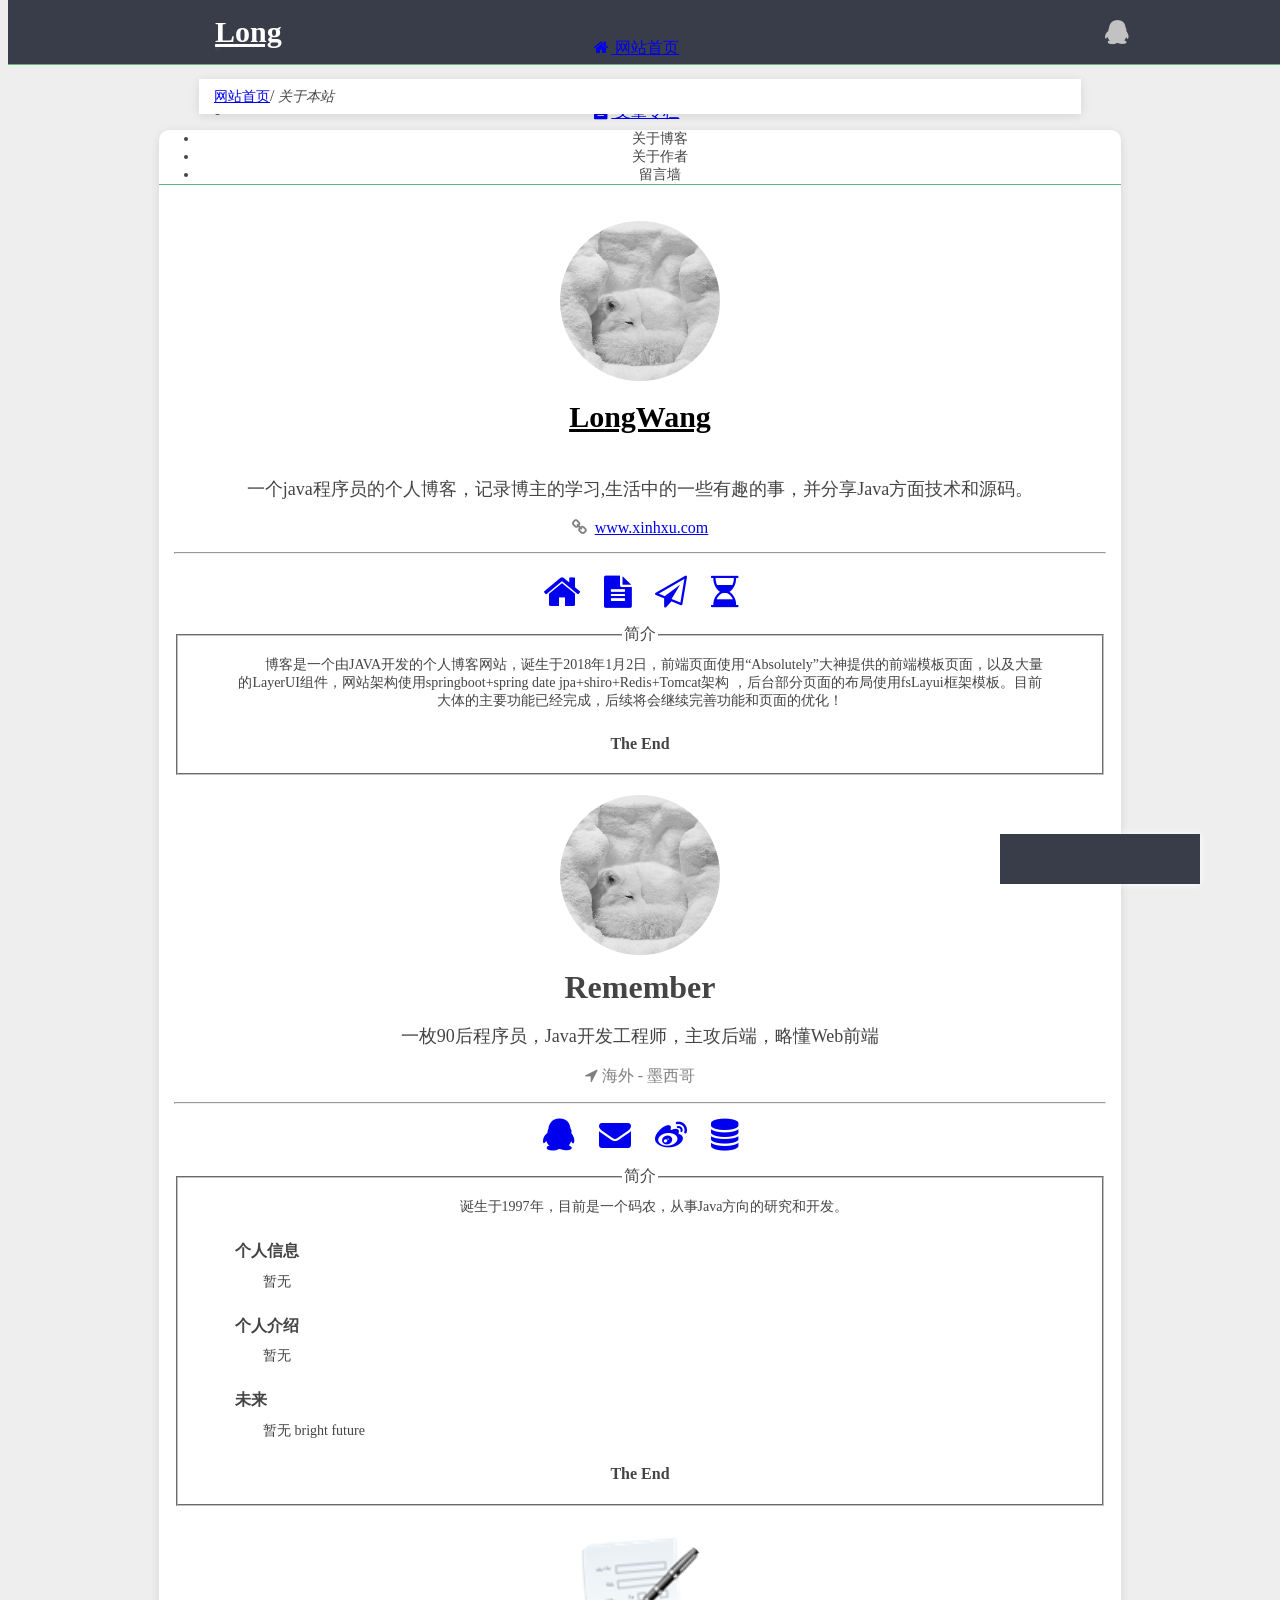
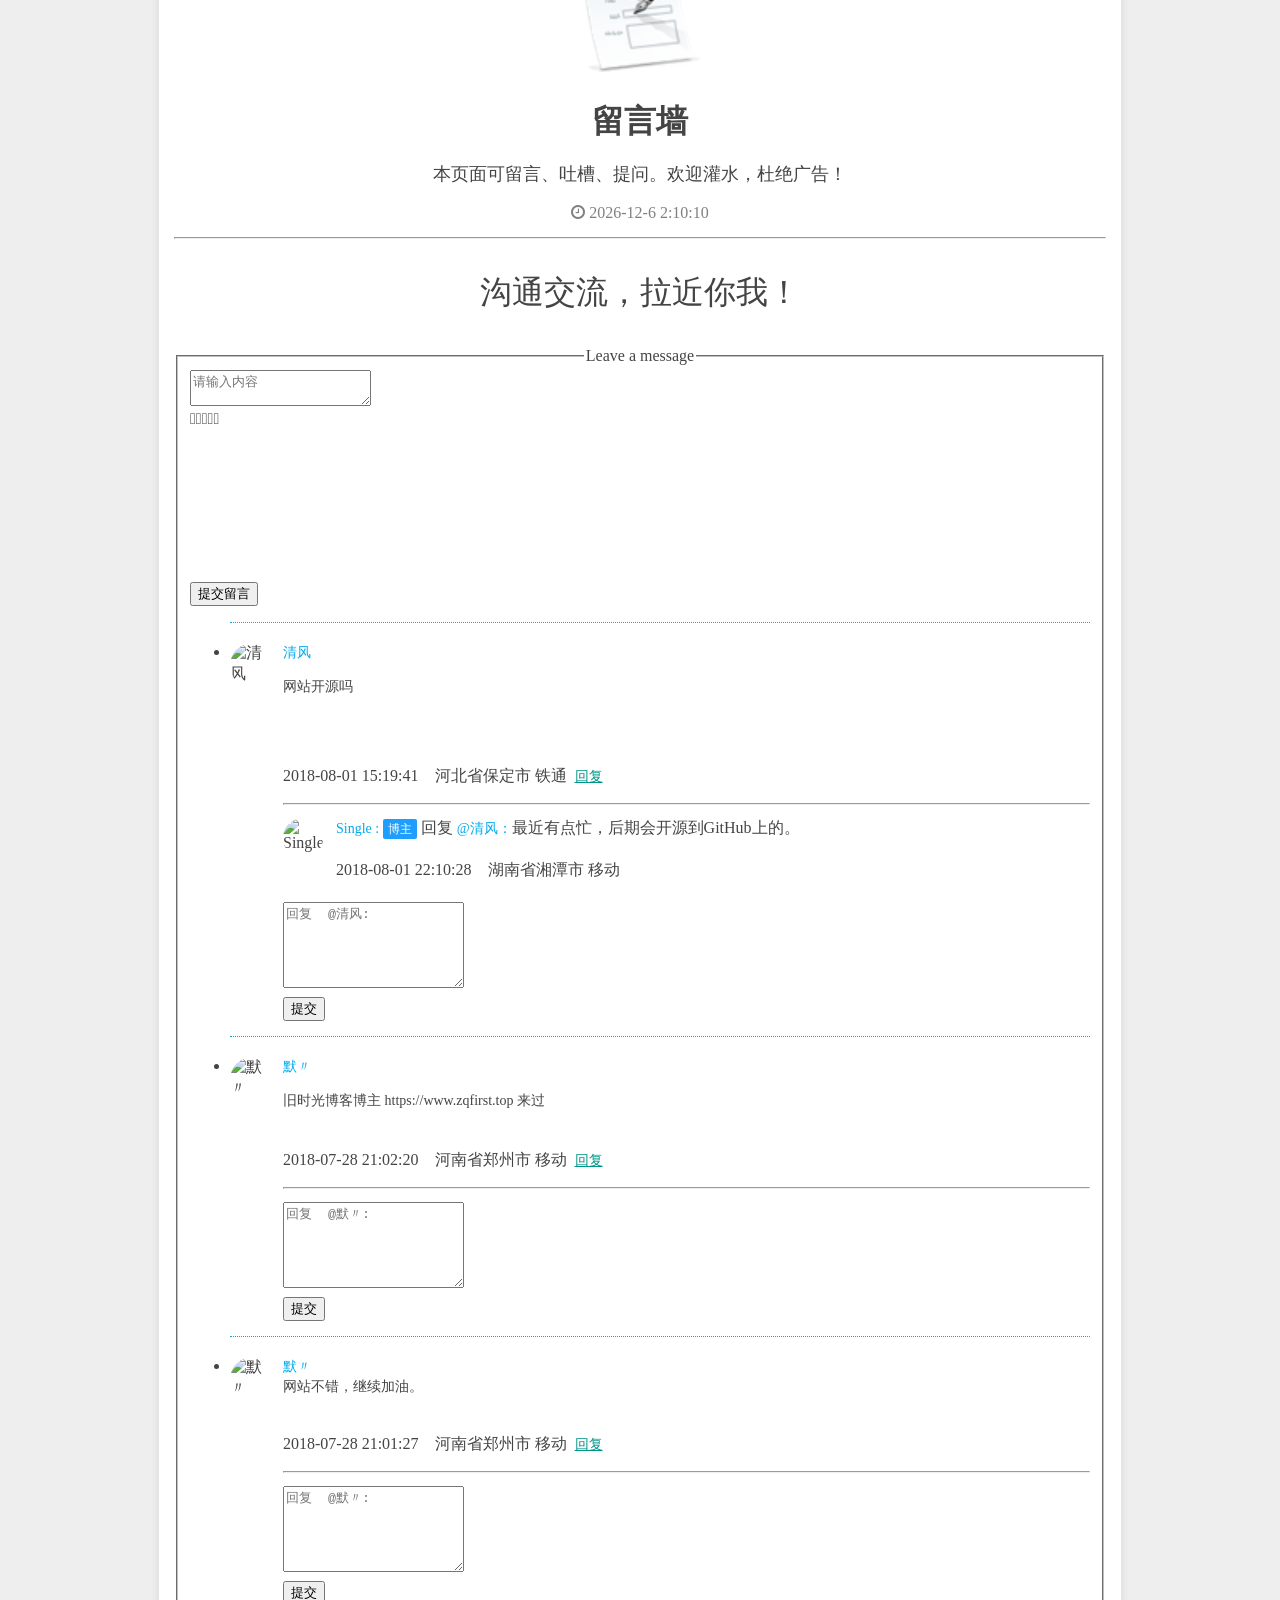
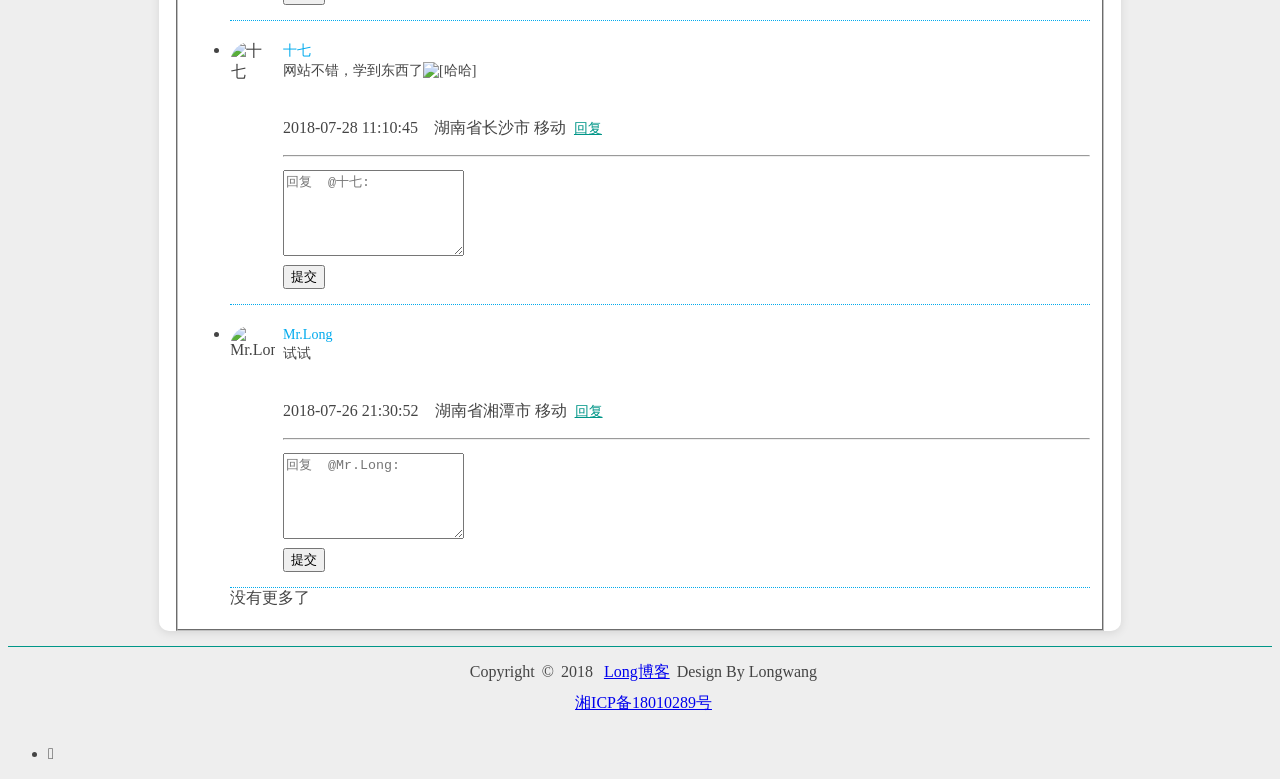
==== about.html @ eb709281 "修改默认内容" ====
﻿<!DOCTYPE html>
<html>
<head>
    <meta http-equiv="Content-Type" content="text/html; Charset=utf-8" />
    <meta http-equiv="Content-Language" content="zh-CN" />
    <meta name="viewport" content="width=device-width, initial-scale=1, user-scalable=no" />
    <title>Long博客-关于本站</title>
    <link rel="shortcut icon" href="images/logo.png" type="image/x-icon" />
    <!--Layui-->
    <link href="layui/css/layui.css" rel="stylesheet" />
    <!--font-awesome-->
    <link href="font-awesome/css/font-awesome.min.css" rel="stylesheet" />
    <!--全局样式表-->
    <link href="css/global.css" rel="stylesheet" />
    <link href="css/animate.min.css" rel="stylesheet" />
    <!-- 本页样式表 -->
    <link href="css/about.css" rel="stylesheet" />
    <link href="css/blog.css" rel="stylesheet" />
</head>
<body>
    <!-- 导航 -->
    <nav id="h" class="blog-nav layui-header">
			<div class="blog-container">

				<a href="/QQ/qqLogin" class="blog-user">
					<i class="fa fa-qq"></i>
				</a>

				<a class="blog-logo" href="index.html">Long</a>

				<ul class="layui-nav" lay-filter="nav">
					<li class="layui-nav-item">
						<a href="index.html"><i class="fa fa-home fa-fw"></i>&nbsp;网站首页</a>
					</li>
					<li class="layui-nav-item">
						<a href="article.html"><i class="fa fa-file-text fa-fw"></i>&nbsp;文章专栏</a>
					</li>
					<li class="layui-nav-item">
						<a href="mixed_pic.html"><i class="fa fa-paper-plane-o fa-fw"></i>&nbsp;杂七杂八</a>
					</li>
					<li class="layui-nav-item">
						<a href="timeline.html"><i class="fa fa-hourglass-half fa-fw"></i>&nbsp;点点滴滴</a>
					</li>
					<li class="layui-nav-item">
						<a href="about.html"><i class="fa fa-info fa-fw"></i>&nbsp;关于本站</a>
					</li>
					<span class="layui-nav-bar"></span></ul>

				<a class="blog-navicon" href="javascript:;">
					<i class="fa fa-navicon"></i>
				</a>
			</div>
		</nav>
    <!-- 主体（一般只改变这里的内容） -->
    <div class="blog-body">
        <!-- 这个一般才是真正的主体内容 -->
        <div class="blog-container">
        	<blockquote class="layui-elem-quote sitemap layui-breadcrumb shadow">
                <a href="index.html" title="网站首页">网站首页</a>
                <a><cite>关于本站</cite></a>
            </blockquote>
            <div class="blog-main">
                <div class="layui-tab layui-tab-brief shadow" lay-filter="tabAbout">
                    <ul class="layui-tab-title">
                        <li lay-id="1" class="layui-this">关于博客</li>
                        <li lay-id="2">关于作者</li>
<!--
                        <li lay-id="3" id="frinedlink">友情链接</li>
-->
                        <li lay-id="4">留言墙</li>
                    </ul>
                    <div class="layui-tab-content">
                    	<div class="layui-tab-item layui-show">
                            <div class="aboutinfo">
                                <div class="aboutinfo-figure">
                                    <img src="img/49cd4ff4b4d108d6e2727a7f3f94a80.jpg" />
                                    <div><a class="long_wang animated fadeInLeftBig" href="http://www.long225.cn">LongWang</a></div>
                                </div>
                                <p class="aboutinfo-introduce animated fadeInRightBig">一个java程序员的个人博客，记录博主的学习,生活中的一些有趣的事，并分享Java方面技术和源码。</p>
                                <p class="aboutinfo-location animated fadeInLeftBig"><i class="fa fa-link"></i>&nbsp;&nbsp;<a target="_blank" href="http://www.xinhxu.com">www.xinhxu.com</a></p>
                                <hr />
                                <div class="aboutinfo-contact animated fadeInRightBig">
                                    <a title="网站首页" href="index.html"><i class="fa fa-home fa-2x" style="font-size:2.5em;position:relative;top:3px"></i></a>
                                    <a title="文章专栏" href="article.html"><i class="fa fa-file-text fa-2x"></i></a>
                                    <a title="杂七杂八" href="mixed_pic.html"><i class="fa fa-paper-plane-o fa-2x"></i></a>
                                    <a title="点点滴滴" href="timeline.html"><i class="fa fa-hourglass-half fa-2x"></i></a>
                                </div>

                                <fieldset class="layui-elem-field layui-field-title animated fadeInLeftBig">
                                    <legend>简介</legend>
                                    <div class="layui-field-box aboutinfo-abstract">
                                        <p style="text-align:center;">博客是一个由JAVA开发的个人博客网站，诞生于2018年1月2日，前端页面使用“Absolutely”大神提供的前端模板页面，以及大量的LayerUI组件，网站架构使用springboot+spring date jpa+shiro+Redis+Tomcat架构 ，后台部分页面的布局使用fsLayui框架模板。目前大体的主要功能已经完成，后续将会继续完善功能和页面的优化！</p>
                                        <h1 style="text-align:center;">The End</h1>
                                    </div>
                                </fieldset>
                            </div>
                        </div><!--关于网站End-->
                        <div class="layui-tab-item">
                            <div class="aboutinfo">
                                <div class="aboutinfo-figure">
                                     <img src="img/49cd4ff4b4d108d6e2727a7f3f94a80.jpg"  />
                                </div>
                                <p class="aboutinfo-nickname">Remember</p>
                                <p class="aboutinfo-introduce animated fadeInLeftBig">一枚90后程序员，Java开发工程师，主攻后端，略懂Web前端</p>
                                <p class="aboutinfo-location animated fadeInLeftBig"><i class="fa fa-location-arrow"></i>&nbsp;<span >海外 - 墨西哥</span></p>
                                <hr />
                                <div class="aboutinfo-contact animated bounceIn">
                                    <a target="_blank" title="QQ交流" href="http://shang.qq.com/email/stop/email_stop.html?qq=2896543728"><i class="fa fa-qq fa-2x"></i></a>
                                    <a target="_blank" title="给我写信" href="mailto:2896543728@qq.com"><i class="fa fa-envelope fa-2x"></i></a>
                                    <a target="_blank" title="新浪微博" href="https://weibo.com/p/1005055534423586"><i class="fa fa-weibo fa-2x"></i></a>
                                    <a target="_blank" title="后台管理" href="/toLogin"><i class="fa fa-database fa-2x"></i></a>
                                </div>
                                <fieldset class="layui-elem-field layui-field-title animated bounceInUp">
                                    <legend>简介</legend>
                                    <div class="layui-field-box aboutinfo-abstract abstract-bloger">
                                        <p style="text-align:center;">诞生于1997年，目前是一个码农，从事Java方向的研究和开发。</p>
                                        <h1>个人信息</h1>
                                        <p>暂无</p>
                                        <h1>个人介绍</h1>
                                        <p>暂无</p>
                                        <h1>未来</h1>
                                        <p>暂无 bright future</p>
                                        <h1 style="text-align:center;">The End</h1>
                                    </div>
                                </fieldset>
                            </div>
                        </div><!--关于作者End-->
                    	<!--<div class="layui-tab-item">

                            <div class="aboutinfo">
                                <div class="aboutinfo-figure">
                                    <img src="images/handshake.png" alt="友情链接" />
                                </div>
                                <p class="aboutinfo-nickname">友情链接</p>
                                <p class="aboutinfo-introduce">Remember</p>
                                <p class="aboutinfo-location">
                                    <i class="fa fa-close"></i>经常宕机&nbsp;
                                    <i class="fa fa-close"></i>不合法规&nbsp;
                                    <i class="fa fa-close"></i>插边球站&nbsp;
                                    <i class="fa fa-close"></i>红标报毒&nbsp;
                                    <i class="fa fa-check"></i>原创优先&nbsp;
                                    <i class="fa fa-check"></i>技术优先
                                </p>
                                <hr />
                                <div class="aboutinfo-contact">
                                    <p style="font-size:2em;">互换友链，携手并进！</p>
                                </div>
                                <fieldset class="layui-elem-field layui-field-title animated fadeInRightBig">
                                    <legend>Friend Link</legend>
                                    <div class="layui-field-box">
                                        <ul class="friendlink">
											<li>
											<a target="_blank" href="http://wurao.xin" title="勿扰博客" class="friendlink-item">
											<p class="friendlink-item-pic"></p>
											<p class="friendlink-item-title">勿扰博客</p>
											<p class="friendlink-item-domain">http://wurao.xin</p>
											</a>
											</li>
											<li>
											<a target="_blank" href="http://blog.itcodai.com" title="ITcodai博客" class="friendlink-item">
											<p class="friendlink-item-pic"><img src="http://blog.itcodai.com/images/favicon.ico" alt="ITcodai博客"></p>
											<p class="friendlink-item-title">ITcodai博客</p>
											<p class="friendlink-item-domain">http://blog.itcodai.com</p>
											</a>
											</li>
											<li>
											<a target="_blank" href="https://www.zqfirst.top" title="旧时光" class="friendlink-item">
											<p class="friendlink-item-pic"><img src="https://www.zqfirst.top/favicon.ico" alt="旧时光"></p>
											<p class="friendlink-item-title">旧时光</p>
											<p class="friendlink-item-domain">https://www.zqfirst.top</p>
											</a>
											</li>
                                        </ul>
                                    </div>
                                </fieldset>
                            </div>
                        </div>-->

                        <!--友情链接End-->
                    	<div class="layui-tab-item">
                            <div class="aboutinfo">
                                <div class="aboutinfo-figure">
                                    <img src="images/messagewall.png" alt="留言墙" />
                                </div>
                                <p class="aboutinfo-nickname">留言墙</p>
                                <p class="aboutinfo-introduce">本页面可留言、吐槽、提问。欢迎灌水，杜绝广告！</p>
                                <p class="aboutinfo-location">
                                    <i class="fa fa-clock-o"></i>&nbsp;<span id="time"></span>
                                </p>
                                <hr />
                                <div class="aboutinfo-contact">
                                    <p style="font-size:2em;">沟通交流，拉近你我！</p>
                                </div>
                                <fieldset class="layui-elem-field layui-field-title">
                                    <legend>Leave a message</legend>
                                    <div class="layui-field-box">
                                        <div class="leavemessage" style="text-align:initial">
                                            <form class="layui-form">
                                            <input type="hidden" id="user" name="user" lay-verify="userId" />
                                                <div class="layui-form-item">
                                                    <textarea name="content" lay-verify="content" id="remarkEditor" placeholder="请输入内容" class="layui-textarea"></textarea>
                                                </div>
                                                <div class="layui-form-item">
                                                    <button class="layui-btn" lay-submit="formLeaveMessage" lay-filter="formLeaveMessage">提交留言</button>
                                                </div>
                                            </form>
                                            <ul class="blog-comment" style="text-align:left;" id="messageList"></ul>
                                        </div>
                                    </div>
                                </fieldset>
                            </div>
                        </div><!--留言墙End-->
                    </div>
                </div>
            </div>
            <div class="clear"></div>
        </div>
    </div>
    <!-- 底部 -->
    		<footer id="f" class="blog-footer">
			<p><span>Copyright</span><span>©</span><span>2018</span>
				<a href="http://www.long225.cn">Long博客</a><span>Design By Longwang</span></p>
			<p>
				<a href="http://www.miitbeian.gov.cn" target="_blank">湘ICP备18010289号</a>
			</p>
		</footer>
    <!--侧边导航-->
    <ul class="layui-nav layui-nav-tree layui-nav-side blog-nav-left layui-hide" lay-filter="nav">
			<li class="layui-nav-item">
				<a href="index.html"><i class="fa fa-home fa-fw"></i>&nbsp;网站首页</a>
			</li>
			<li class="layui-nav-item">
				<a href="article.html"><i class="fa fa-file-text fa-fw"></i>&nbsp;文章专栏</a>
			</li>
			<li class="layui-nav-item">
				<a href="mixed_pic.html"><i class="fa fa-paper-plane-o fa-fw"></i>&nbsp;杂七杂八</a>
			</li>
			<li class="layui-nav-item">
				<a href="timeline.html"><i class="fa fa-road fa-fw"></i>&nbsp;点点滴滴</a>
			</li>
			<li class="layui-nav-item">
				<a href="about.html"><i class="fa fa-info fa-fw"></i>&nbsp;关于本站</a>
			</li>
			<span class="layui-nav-bar"></span>
		</ul>

    <!--分享窗体-->
    <div class="blog-share layui-hide">
        <div class="blog-share-body">
            <div style="width: 200px;height:100%;">
                <div class="bdsharebuttonbox">
                    <a class="bds_qzone" data-cmd="qzone" title="分享到QQ空间"></a>
                    <a class="bds_tsina" data-cmd="tsina" title="分享到新浪微博"></a>
                    <a class="bds_weixin" data-cmd="weixin" title="分享到微信"></a>
                    <a class="bds_sqq" data-cmd="sqq" title="分享到QQ好友"></a>
                </div>
            </div>
        </div>
    </div>
    
    <!--遮罩-->
    <div class="blog-mask animated layui-hide"></div>
    <!-- jquery -->
    <script src="js/jquery.min.js"></script>
    <!-- layui.js -->
    <script src="layui/layui.js"></script>
    <!-- 全局脚本 -->
    <script src="js/global.js"></script>
    <!-- 本页脚本 -->
    <script src="js/about.js"></script>
<script type="text/javascript">
    $(document).ready(function() {
        $(".fa-info").parent().parent().addClass("layui-this");
        systemTime();
    });
</script>

</body>
</html>
---- css/global.css ----
﻿/*全局样式*/
body {
 background: #eee;
 color: #444;
 cursor: url(../images/huaji.png), auto;
}

.shadow {
    box-shadow: 0 2px 10px 0 rgba(0,0,0,.1);
    border-radius: 10px;
}

.clear {
    clear: both;
}

.blog-body {
    margin-top: 75px;
}

.blog-container {
 margin: 0 auto;
 position: relative;
}

.blog-main {
    margin-top: 15px;
    width: 100%;
    position: relative;
}

    .blog-main > .home-tips {
        padding: 10px 10px;
        background: #fff;
        font-size: 13px;
        margin-bottom: 15px;
    }

        .blog-main > .home-tips > i {
            color: #009688;
            font-size: 15px;
        }

        .blog-main > .home-tips > .home-tips-container {
            margin-left: 20px;
            height: 17px;
            overflow: hidden;
        }

            .blog-main > .home-tips > .home-tips-container > span {
                display: block;
            }

    .blog-main > .blog-main-left {
        width: 100%;
        float: left;
    }

    .blog-main > .blog-main-right {
        width: 100%;
        float: right;
    }

/* 小屏幕（平板，大于等于 768px） */
@media (min-width: 768px) {
		
    .blog-container {
        width: 738px;
        margin: 0 auto;
    }

    .blog-main > .blog-main-right > .blog-module {
        width: 45%;
        margin-bottom: 15px;
    }

        .blog-main > .blog-main-right > .blog-module:nth-child(odd) {
            float: left;
            clear: left;
        }

            .blog-main > .blog-main-right > .blog-module:nth-child(odd).blog-module:last-child {
                width: auto;
                float: none;
                clear: both;
            }

        .blog-main > .blog-main-right > .blog-module:nth-child(even) {
            float: right;
            clear: right;
        }
}

/* 中等屏幕（桌面显示器，大于等于 992px） */
@media (min-width: 992px) {
    .blog-container {
        width: 962px;
    }

    .blog-main > .blog-main-left {
        width: 66%;
    }

    .blog-main > .blog-main-right {
        width: 32%;
    }

        .blog-main > .blog-main-right > .blog-module {
            width: auto;
            float: none !important;
        }
}

/* 大屏幕（大桌面显示器，大于等于 1200px） */
@media (min-width: 1200px) {
    .blog-container {
        width: 1170px;
    }
}
/*全局样式END*/

/*面包屑导航*/
.sitemap {
    background: #fff;
    margin-top: 79px;
    padding: 5px 15px;
    line-height: normal;
    border-radius: 0 !important;
}

    .sitemap a {
        font-size: 12px;
    }

@media (min-width: 768px) {
    .sitemap {
        padding: 6px 15px;
    }

        .sitemap a {
            font-size: 13px;
        }
}

@media (min-width: 992px) {
    .sitemap {
        padding: 8px 15px;
    }

        .sitemap a {
            font-size: 14px;
        }
}
/*面包屑导航END*/

/*顶部导航*/
.blog-nav {
    width: 100%;
    height: 64px;
    position: fixed;
    top: 0;
    background-color: #393D49;
    border-bottom: 1px solid #5FB878;
}

    .blog-nav .layui-nav {
        position: absolute;
        top: 0;
        left: 2%;
        width: 85%;
        background: none;
        display: none;
        text-align: center;
    }

        .blog-nav .layui-nav .layui-nav-item {
            line-height: 64px;
            margin: 0 5px;
        }

            .blog-nav .layui-nav .layui-nav-item a {
                padding: 0 15px;
            }

    .blog-nav .blog-user {
        line-height: 64px;
        position: absolute;
        z-index: 10;
        /*display: block;  //+*/
    }
	    .blog-nav .blog-container .blog-user .fa-qq {
				 line-height: 64px;
				 font-size: 24px;
				 color: #c2c2c2;
		}
	
		.blog-nav .blog-user a:nth-child(2) {
			display: none
		}
		
		.blog-nav .blog-user a:nth-child(3) {
			display: none
		}
		
        .blog-nav .blog-user .fa-user-circle-o {
            line-height: 72px;
            font-size: 36px;
            color: #c2c2c2;
        }
        
        .blog-nav .blog-user .fa-cog, .blog-nav .blog-user .fa-sign-out{
            line-height: 72px;
            font-size: 24px;
            color: #c2c2c2;
        }

            .blog-nav .blog-user .fa-user-circle-o:hover, .blog-nav .blog-user a:hover,.blog-nav .fa-cog:hover,.blog-nav .fa-sign-out:hover{
                color: #fff;
                cursor: pointer;
            }
            
		.blog-nav .blog-user img {
            width: 40px;
            height: 40px;
            border-radius: 50px;
        }

            .blog-nav .blog-user img:hover {
                opacity: .5;
            }
            
		.blog-nav .blog-user .fa-qq:hover {
		 	color: #fff;
		}

    .blog-nav .blog-logo {
        position: absolute;
        top: 0px;
        left: 25%;
        width: 50%;
        text-align: center;
        margin: 0 auto;
        line-height: 64px;
        font-size: 30px;
        color: white;
        font-weight: bold;
        font-family: KaiTi;
        display: inline-block;
        z-index: 10;
    }

    .blog-nav .blog-navicon {
        position: absolute;
        right: 0;
        padding: 10px 12px;
        color: white;
        border: 1px solid #009688;
        margin-top: 13px;
    }

        .blog-nav .blog-navicon:hover {
            border: 1px solid #5FB878;
        }

@media (min-width: 992px) {
    .blog-nav .layui-nav {
        display: block;
    }

    .blog-nav .blog-user {
        right: 0;
        /*display: none;  //+*/
    }

    .blog-nav .blog-logo {
        position: absolute;
        left: 5%;
        width: auto;
    }
    .blog-nav .blog-user a:nth-child(2),.blog-nav .blog-user a:nth-child(3) {
		display: inline-block;
	}
	
	/*.blog-nav .blog-user img {
			margin-top: -12px;
     }*/

    .blog-nav .blog-navicon {
        display: none;
    }

    .blog-nav-left {
        display: none !important;
    }
}
/* 顶部导航End */

/*网站底部*/
.blog-footer {
    text-align: center;
    border-top: 1px solid #009688;
    margin-top: 15px;
    padding: 5px 0;
}
     .blog-footer a:hover {
         color: #d2d2d2;
     }

    .blog-footer > p {
        margin: 10px 0;
    }

        .blog-footer > p a,
        .blog-footer > p span {
            padding-left: 7px;
        }
/*网站底部END*/

/*子栏目导航*/
.child-nav {
    margin: 15px 0;
    text-align: center;
    height: 39px;
    background: #fff;
    border-bottom: 1px solid #5FB878;
}

.child-nav-btn {
    padding: 0 20px;
    width: auto;
    font-size: 14px;
    line-height: 40px;
    display: inline-block;
    cursor: pointer;
}

.child-nav-btn-this {
    background: #5FB878;
    color: #fff;
}
/*子栏目导航END*/

/*侧边导航*/
.blog-nav-left {
    top: 65px;
    border-radius: 0;
    border-top: 1px solid #5FB878;
    box-shadow: 0 0 8px #fff;
}

.leftIn {
    -moz-animation: leftIn 0.5s;
    -o-animation: leftIn 0.5s;
    -webkit-animation: leftIn 0.5s;
    animation: leftIn 0.5s;
}

.leftOut {
    -moz-animation: leftOut 0.5s;
    -o-animation: leftOut 0.5s;
    -webkit-animation: leftOut 0.5s;
    animation: leftOut 0.5s;
}

@media (min-width: 992px) {
    .blog-nav-left {
        display: none !important;
    }
}
/*侧边导航END*/

/*侧边导航遮罩*/
.blog-mask {
    position: fixed;
    left: 0;
    right: 0;
    top: 65px;
    bottom: 0;
    background: rgba(0, 0, 0, 0.7);
    z-index: 998;
}

.maskIn {
    -moz-animation: maskFadeIn 0.5s;
    -o-animation: maskFadeIn 0.5s;
    -webkit-animation: maskFadeIn 0.5s;
    animation: maskFadeIn 0.5s;
}

.maskOut {
    -moz-animation: maskFadeOut 0.5s;
    -o-animation: maskFadeOut 0.5s;
    -webkit-animation: maskFadeOut 0.5s;
    animation: maskFadeOut 0.5s;
}

@media (min-width: 992px) {
    .blog-mask {
        display: none;
    }
}
/*侧边导航遮罩END*/

/*百度分享*/
.blog-share {
    box-shadow: 0 0 8px #fff;
    position: fixed;
    right: 80px;
    bottom: 15px;
    background: #393D49;
    z-index: 999;
    margin-bottom: 1px;
    height: 50px;
}

    .blog-share .blog-share-body {
        width: 100%;
        height: 100%;
    }

.bdsharebuttonbox {
    height: 100%;
}

    .bdsharebuttonbox a {
        float: left;
        margin: 9px !important;
        background-position: 0 !important;
    }

    .bdsharebuttonbox .bds_qzone {
        background: url(../images/qzone_32.png) no-repeat;
    }

    .bdsharebuttonbox .bds_tsina {
        background: url(../images/weibo_32.png) no-repeat;
    }

    .bdsharebuttonbox .bds_weixin {
        background: url(../images/wechat_32.png) no-repeat;
    }

    .bdsharebuttonbox .bds_sqq {
        background: url(../images/qq_32.png) no-repeat;
    }

.shareIn {
    -moz-animation: shareIn 0.5s;
    -o-animation: shareIn 0.5s;
    -webkit-animation: shareIn 0.5s;
    animation: shareIn 0.5s;
}

.shareOut {
    -moz-animation: shareOut 0.5s;
    -o-animation: shareOut 0.5s;
    -webkit-animation: shareOut 0.5s;
    animation: shareOut 0.5s;
}
/*百度分享END*/

/*文章列表（网站首页和文章专栏共用）*/
.article {
    padding: 15px;
    margin-bottom: 10px;
    background: #fff;
    border-left: 5px solid #fff;
    -moz-transition: all 0.3s linear;
    -o-transition: all 0.3s linear;
    -webkit-transition: all 0.3s linear;
    transition: all 0.3s linear;
}

    .article:hover {
        border-left: 5px solid #009688;
        -moz-transition: all 0.3s linear;
        -o-transition: all 0.3s linear;
        -webkit-transition: all 0.3s linear;
        transition: all 0.3s linear;
    }

    .article > .article-left {
        width: 25%;
        float: left;
    }

        .article > .article-left > img {
            width: 100%;
		    height: auto;
		    max-height: 90px;
        }

    .article > .article-right {
        width: 73%;
        float: right;
        padding-left: 2%;
    }

        .article > .article-right > .article-title a {
            font-size: 14px;
        }

            .article > .article-right > .article-title a:hover {
                color: #009688;
            }

        .article > .article-right > .article-abstract {
            display: none;
        }

    .article > .article-footer {
        margin-top: 5px;
        font-size: 11px;
        padding: 2px;
        color: #a6a6a6;
    }

        .article > .article-footer > span {
            padding-right: 3%;
        }

        .article > .article-footer a {
            color: #009688;
        }

        .article > .article-footer .article-viewinfo,
        .article > .article-footer .article-author {
            display: none;
        }

.icon-stick {
    border: 1px solid #FF5722;
    color: #FF5722;
    padding: 0 2px 0 0;
    font-family: SimHei;
    display: inline-block;
    margin-right: 3px;
    position: relative;
    top: -1px;
    font-size: 13px;
}

@media (min-width: 768px) {
    .article > .article-right > .article-title a {
        font-size: 17px;
    }

    .article > .article-right > .article-abstract {
        font-size: 14px;
        display: block;
        margin-top: 10px;
        text-indent: 2em;
    }

    .article > .article-footer {
        margin-top: 10px;
        font-size: 13px;
    }

        .article > .article-footer .article-viewinfo {
            display: inline;
            float: right;
        }

        .article > .article-footer .article-author {
            display: inline;
        }

    .icon-stick {
        font-size: 14px;
    }
}

@media (min-width: 992px) {
    .article > .article-right > .article-title a {
        font-size: 18px;
    }

    .icon-stick {
        font-size: 15px;
    }
}
/*文章列表END*/

/*右侧模块（网站首页和文章列表以及文章详细共用）*/
.blog-module {
    margin-bottom: 10px;
    padding: 15px;
    background: #fff;
    height: 100%;
}

    .blog-module > .blog-module-title {
        border-bottom: 1px solid #009688;
        font-size: 15px;
        font-weight: 500;
        padding: 0 0 5px 0;
        margin-bottom: 5px;
    }
   	.blog-module P{
        padding: 5px 0px;
        line-height: 24px;
        font-size:13px;
    }

.blog-module-ul li,
.blog-module-ul .fa {
    margin: 3px 0px;
}

    .blog-module-ul li .fa {
        color: #009688;
    }
/*右侧模块END*/

/*文章分类导航*/
.article-category {
    position: fixed;
    top: 64px;
    right: 0;
    bottom: 0;
    background: #393D49;
    color: #eee;
    width: 130px;
    font-size: 11px;
    padding: 10px;
    display: none;
    margin: 0;
    z-index: 999;
}

    .article-category > .article-category-title {
        text-align: center;
        border-bottom: 1px solid #009688;
        font-size: 15px;
        font-weight: 500;
        padding: 0 0 5px 0;
        margin-bottom: 5px;
    }

    .article-category > a {
        display: block;
        color: #eee;
        padding: 5px 1%;
        margin: 4px 0;
        background: #009688;
        width: 98%;
        text-align: center;
        line-height: 19px;
        word-break: keep-all; /* 不换行 */
        white-space: nowrap; /* 不换行 */
        overflow: hidden; /* 内容超出宽度时隐藏超出部分的内容 */
        text-overflow: ellipsis; /* 当对象内文本溢出时显示省略标记(...) ；需与overflow:hidden;一起使用。*/
        float: left;
    }

        .article-category > a:hover {
            color: #fff;
            background: #5FB878;
        }

.category-toggle {
    position: fixed;
    right: 0;
    top: 40%;
    width: 15px;
    background: #009688;
    color: #fff;
    font-size: 16px;
    padding: 30px 0;
    z-index: 9999;
}

    .category-toggle > i {
        display: block;
        height: 16px;
    }

.categoryIn {
    -moz-animation: categoryIn 0.5s;
    -o-animation: categoryIn 0.5s;
    -webkit-animation: categoryIn 0.5s;
    animation: categoryIn 0.5s;
}

.categoryOut {
    -moz-animation: categoryOut 0.5s;
    -o-animation: categoryOut 0.5s;
    -webkit-animation: categoryOut 0.5s;
    animation: categoryOut 0.5s;
}

/*分类导航In动画*/
@keyframes categoryIn {
    from {
        right: -140px;
    }

    to {
        right: 0;
    }
}

@-moz-keyframes categoryIn {
    from {
        right: -140px;
    }

    to {
        right: 0;
    }
}

@-webkit-keyframes categoryIn {
    from {
        right: -140px;
    }

    to {
        right: 0;
    }
}

/*分类导航Out动画*/
@keyframes categoryOut {
    from {
        right: 0;
    }

    to {
        right: -140px;
    }
}

@-moz-keyframes categoryOut {
    from {
        right: 0;
    }

    to {
        right: -140px;
    }
}

@-webkit-keyframes categoryOut {
    from {
        right: 0;
    }

    to {
        right: -140px;
    }
}

@media (min-width: 768px) {
    .article-category {
        font-size: 13px;
        width: 260px !important;
    }

        .article-category > .blog-module-title {
            text-align: start;
        }

        .article-category > a {
            padding: 7px 1%;
            margin: 5px 0;
            width: 46%;
        }

            .article-category > a:nth-child(odd) {
                float: right;
            }

            .article-category > a:nth-child(even) {
                float: left;
            }

    @keyframes categoryIn {
        from {
            right: -280px;
        }

        to {
            right: 0;
        }
    }

    @-moz-keyframes categoryIn {
        from {
            right: -280px;
        }

        to {
            right: 0;
        }
    }

    @-webkit-keyframes categoryIn {
        from {
            right: -280px;
        }

        to {
            right: 0;
        }
    }

    @keyframes categoryOut {
        from {
            right: 0;
        }

        to {
            right: -280px;
        }
    }

    @-moz-keyframes categoryOut {
        from {
            right: 0;
        }

        to {
            right: -280px;
        }
    }

    @-webkit-keyframes categoryOut {
        from {
            right: 0;
        }

        to {
            right: -280px;
        }
    }
}

@media (min-width: 992px) {
    .article-category {
        display: block;
        position: static;
        background: #fff;
        color: #333;
        width: auto !important;
        font-size: 14px;
        margin: 0 0 15px 0;
    }

        .article-category a {
            background: inherit;
            border: 1px solid #d2d2d2;
            color: #444;
        }

            .article-category a:hover {
                border: 1px solid #5FB878;
                background: inherit;
                color: #5FB878;
            }

    .category-toggle {
        display: none;
    }
}
/*文章分类导航END*/

/*评论与留言*/
.blog-comment {
    position: relative;
    margin-bottom: 10px;
}

    .blog-comment li {
        border-bottom: 1px dotted #01AAED;
        padding: 15px 0 10px 0;
    }

    .blog-comment .content,
    .blog-comment .info,
    .blog-comment .replycontainer {
        margin-left: 53px;
    }

    .blog-comment .fa-clock-o {
        font-size: 18px;
    }

    .blog-comment .info,
    .blog-comment .replycontainer {
        padding-top: 5px;
    }

        .blog-comment .replycontainer .layui-form-item {
            margin-bottom: 5px;
        }

        .blog-comment .info a img {
            padding-right: 5px;
            font-size: 14px;
            height:16px;
            width:16px
        }
		
		.blog-comment .info .dh {
			margin-left: 10%;
		}
		
		.blog-comment .info .dh a{
			padding-right: 10px;
		}
		
		.blog-comment .info a img:hover {
			opacity: 0.8;
		}
		
        .blog-comment .info .username {
            color: #01AAED;
            font-size: 14px;
        }

        .blog-comment .info .btn-reply {
            color: royalblue;
        }

    .blog-comment .content {
        padding: 2px 0 5px 0;
        min-height: 30px;
        font-size: 14px;
    }

    .blog-comment hr {
        margin-left: 53px;
    }

.comment-parent > img {
    width: 45px;
    height: 45px;
    margin: 5px 5px 5px 0;
    position: absolute;
    border-radius: 50px;
}

.comment-child > img {
    width: 40px;
    height: 40px;
    margin: 5px 5px 5px 0;
    position: absolute;
    border-radius: 50px;
}

.comment-child {
    margin-left: 53px;
    min-height: 50px;
}
/*评论与留言END*

/***********************************************动画定义*************************************************/
/*侧边导航In动画*/
@keyframes leftIn {
    from {
        left: -200px;
    }

    to {
        left: 0;
    }
}

@-moz-keyframes leftIn {
    from {
        left: -200px;
    }

    to {
        left: 0;
    }
}

@-webkit-keyframes leftIn {
    from {
        left: -200px;
    }

    to {
        left: 0;
    }
}

/*侧边导航Out动画*/
@keyframes leftOut {
    from {
        left: 0;
    }

    to {
        left: -200px;
    }
}

@-moz-keyframes leftOut {
    from {
        left: 0;
    }

    to {
        left: -200px;
    }
}

@-webkit-keyframes leftOut {
    from {
        left: 0;
    }

    to {
        left: -200px;
    }
}

/*分享In动画*/
@keyframes shareIn {
    from {
        right: -200px;
    }

    to {
        right: 80px;
    }
}

@-moz-keyframes shareIn {
    from {
        right: -200px;
    }

    to {
        right: 80px;
    }
}

@-webkit-keyframes shareIn {
    from {
        right: -200px;
    }

    to {
        right: 80px;
    }
}

/*分享Out动画*/
@keyframes shareOut {
    from {
        right: 80px;
    }

    to {
        right: -200px;
    }
}

@-moz-keyframes shareOut {
    from {
        right: 80px;
    }

    to {
        right: -200px;
    }
}

@-webkit-keyframes shareOut {
    from {
        right: 80px;
    }

    to {
        right: -200px;
    }
}

/*淡入动画*/
@keyframes maskFadeIn {
    from {
        opacity: 0;
    }

    to {
        opacity: 1;
    }
}

@-moz-keyframes maskFadeIn {
    from {
        opacity: 0;
    }

    to {
        opacity: 1;
    }
}

@-webkit-keyframes maskFadeIn {
    from {
        opacity: 0;
    }

    to {
        opacity: 1;
    }
}

/*淡出动画*/
@keyframes maskFadeOut {
    from {
        opacity: 1;
    }

    to {
        opacity: 0;
    }
}

@-moz-keyframes maskFadeOut {
    from {
        opacity: 1;
    }

    to {
        opacity: 0;
    }
}

@-webkit-keyframes maskFadeOut {
    from {
        opacity: 1;
    }

    to {
        opacity: 0;
    }
}

.layui-tab-brief {
    background: #fff;
}

/*音乐*/
#QPlayer {
	position:fixed;
	overflow:hidden;
	bottom:62px;
	left:-250px;
	transition:transform .5s ease;
}
#QPlayer .left {
	float:left;
	margin-top:8px;
}
#QPlayer .right {
	float:right;
	margin-top:-17px;
}
#player {
	float:left;
	width:250px;
	height:60px;
	margin:0 auto;
	position:relative;
	background:rgb(255,255,255);
	box-sizing:border-box;
}
#player .cover {
	border:0px solid #333;
	position:absolute;
	left:0px;
	overflow:hidden;
	-moz-border-radius:50%;
	-webkit-border-radius:50%;
	-o-border-radius:50%;
	-ms-border-radius:50%;
	-khtml-border-radius:50%;
	width:60px;
	height:60px;
	-moz-box-shadow:0 2px 2px #111;
	-webkit-box-shadow:0 2px 2px #111;
	-o-box-shadow:0 2px 2px #111;
	box-shadow:0 2px 2px rgba(17,17,17,0)
}
#player .cover img {
	height:100%;
	border-radius:99%;
	cursor:pointer;
}
.contr {
	text-align:center;
	margin-top:8px;
	position:relative;
}
#player .ctrl {
	margin-left:60px;
	line-height:14px;
	font-size:14px;
	margin-top:0px;
	color:#636363;
	padding:8px;
}
#player .ctrl .musicTag {
	cursor: ew-resize;
	user-select: none;
	-webkit-user-select: none;
	-moz-user-select: none;
	-ms-user-select: none;
}
#player .ctrl .musicTag strong,#player .ctrl .musicTag span {
	display:inline;
	font-size:85%;
	text-overflow:ellipsis;
	width:80%;
	white-space:nowrap;
}
#player .ctrl .musicTag span {
	font-size:12px;
	margin-top:5px;
	color:#757575;
}
#player .ctrl .icon {
	display:inline-block;
	opacity:1;
	cursor:pointer;
	-moz-user-select:none;
	-khtml-user-select:none;
	-webkit-user-select:none;
	-o-user-select:none;
	user-select:none;
	background:url(../images/audio_sprite.png) no-repeat 0 9999px;
}
#player .ctrl .icon:hover,#player .ctrl .icon.enable {
	opacity:1
}
#player .ctrl .icon:active {
	opacity:0.3
}
.liebiao {
	background-position:-58px -14px !important;
	width:13px;
	height:10px;
	position:absolute;
	left:229px;
	top:40px;
}
#player .ctrl .control {
	margin-top:10px;
	height:25px
}
.rewind {
	background-position:-33px 0 !important;
	width:9px;
	height:10px;
	position:absolute;
	margin-top:4px;
	left:70px;
}
.playback {
	background-position:0 0 !important;
	width:14px;
	height:18px;
}
.playback.playing {
	background-position:-36px -63px !important;
	width:14px;
	height:18px;
	position:absolute;
	left:92px;
}
.fastforward {
	background-position:-58px 0 !important;
	width:9px;
	height:10px;
	margin-top:4px;
	position:absolute;
	left:118px;
}
#player .ctrl .progress {
	margin-top:12px;
}
#player .ctrl .progress .timer {
	font-size:12px;
	color:#5f5f5f;
	margin:0;
	vertical-align:middle;
	line-height:18px;
}
#playlist {
	float:left;
	background:rgb(255,255,255);
	width:248px;
	margin:0;
	padding:0;
	position:relative;
	max-height: 0;
	overflow: hidden;
}
#playlist li {
	color:#989898;
	font-size:11px;
	line-height:2;
	padding:3px 15px;
	cursor:pointer;
	text-overflow:ellipsis;
	list-style-position:inside;
	list-style-type:decimal;
	cursor:default;
}
#playlist li:hover {
	color:#716e6e;
	font-weight:bold;
	border-left:3px solid #1abc9c;
	padding:3px 15px 3px 11px;
}
#playlist li.playing {
	color:#716e6e;
	font-weight:bold;
	border-left:3px solid #1abc9c;
	padding:3px 15px 3px 11px;
}
#pContent {
	width:270px;
	/*box-shadow*/
    blockbox-shadow:1px 0px 5px 2px rgb(36,95,88);
}
#pContent .ssBtn {
	width:20px;
	height:60px;
	background:#1abc9c none repeat scroll 0% 0%;
	position:relative;
	right:0px;
	bottom:0px;
	box-sizing:border-box;
	border-left:none;
	cursor:pointer;
	/*display:box-shadow:;*/
	float:right;
}
#pContent .ssBtn .adf {
	float:left;
	width:20px;
	height:20px;
	top:20px;
	position:relative;
	background:transparent url("../images/2.png") repeat scroll 0% 0%;
}
#pContent .ssBtn .adf.on {
	transform:rotate(180deg);
	-webkit-transition:all .3s ease-out;
	-moz-transition:all .3s ease-out;
	-ms-transition:all .3s ease-out;
	-o-transition:all .3s ease-out;
	transition:all .3s ease-out;
}
@-webkit-keyframes rotate {
	from {
	-webkit-transform:rotate(0deg)
}
to {
	-webkit-transform:rotate(360deg)
}
}@-moz-keyframes rotate {
	from {
	-moz-transform:rotate(0deg)
}
to {
	-moz-transform:rotate(360deg)
}
}@-ms-keyframes rotate {
	from {
	-ms-transform:rotate(0deg)
}
to {
	-ms-transform:rotate(360deg)
}
}@-o-keyframes rotate {
	from {
	-o-transform:rotate(0deg)
}
to {
	-o-transform:rotate(360deg)
}
}


/* 设置滚动条的样式 */
#QPlayer ::-webkit-scrollbar {
    width: 3px !important;
}

/* 滚动槽 */
#QPlayer ::-webkit-scrollbar-track {
    -webkit-box-shadow: inset 0 0 6px rgba(0,0,0,0.3) !important;
    border-radius: 10px !important;
}

/* 滚动条滑块 */
#QPlayer ::-webkit-scrollbar-thumb {
    border-radius: 10px !important;
    background: rgba(0,0,0,0.1) !important;
    -webkit-box-shadow: inset 0 0 6px rgba(0,0,0,0.5) !important;
}
#QPlayer ::-webkit-scrollbar-thumb:window-inactive {
    background: rgba(255,0,0,0.4) !important;
}

.marquee {
  overflow: hidden;
}

#player .ctrl .icon,#playlist li,#playlist li:hover:before, #playlist li:hover:after {
    transition: .2s;
    -webkit-font-smoothing: antialiased;
}


.qplayer-notification {
    position: fixed;
    bottom: 120px;
    left: 20px;
    display: inline-block;
    z-index: 999999;
    margin: 10px;
    -webkit-box-sizing: border-box;
    -moz-box-sizing: border-box;
    -o-box-sizing: border-box;
    -ms-box-sizing: border-box;
    box-sizing: border-box;
    overflow: hidden;
    -webkit-backface-visibility: hidden;
    -moz-backface-visibility: hidden;
    -o-backface-visibility: hidden;
    -ms-backface-visibility: hidden;
    backface-visibility: hidden;
    -webkit-perspective: 1000px;
    -moz-perspective: 1000px;
    -o-perspective: 1000px;
    -ms-perspective: 1000px;
    perspective: 1000px;
    padding-bottom: 5px;
    color: #4F4F4F;
    font-family: 'Lucida Grande', 'Segoe UI', Helvetica, Arial, sans-serif;
    font-size: 14px;
    line-height: 20px;
}


.qplayer-notification-icon {
    display: block;
    width: 50px;
    height: 50px;
    position: absolute;
    float: left;
    text-align: center;
    vertical-align: bottom;
    color: white;
    font-size: 22px;
    font-weight: bold;
    background-color: #2980b9;
    line-height: 48px;
}



.qplayer-notification .body {
    padding-left: 14px;
    padding-right: 60px;
    height: 50px;
    vertical-align: middle;
    display: table;
    background-color: white;
    left: 50px;
    top: 0;
    position: relative;
}


.qplayer-notification .message {
    display: table-cell;
    vertical-align: middle;
    white-space:nowrap;
    color: #777;
    font-size: 15px;
    font-weight:bold;
}


.qplayer-notification .close {
    position: absolute;
    top: 0;
    right: 0;
    font-size: 19px;
    line-height: 13px;
    color: #DDD;
    padding: 7px;
    text-decoration: none;
    display: none;
}


.animation-target {
  -webkit-animation: animation 1000ms linear both;
  animation: animation 1000ms linear both;
}

/* Generated with Bounce.js. Edit at http://goo.gl/2jX9VW */

@-webkit-keyframes animation { 
  0% { -webkit-transform: matrix3d(0.5, 0, 0, 0, 0, 0.5, 0, 0, 0, 0, 1, 0, 0, 0, 0, 1); -webkit-transform: matrix3d(0.5, 0, 0, 0, 0, 0.5, 0, 0, 0, 0, 1, 0, 0, 0, 0, 1); }
  3.4% { -webkit-transform: matrix3d(0.658, 0, 0, 0, 0, 0.703, 0, 0, 0, 0, 1, 0, 0, 0, 0, 1); -webkit-transform: matrix3d(0.658, 0, 0, 0, 0, 0.703, 0, 0, 0, 0, 1, 0, 0, 0, 0, 1); }
  4.7% { -webkit-transform: matrix3d(0.725, 0, 0, 0, 0, 0.8, 0, 0, 0, 0, 1, 0, 0, 0, 0, 1); -webkit-transform: matrix3d(0.725, 0, 0, 0, 0, 0.8, 0, 0, 0, 0, 1, 0, 0, 0, 0, 1); }
  6.81% { -webkit-transform: matrix3d(0.83, 0, 0, 0, 0, 0.946, 0, 0, 0, 0, 1, 0, 0, 0, 0, 1); -webkit-transform: matrix3d(0.83, 0, 0, 0, 0, 0.946, 0, 0, 0, 0, 1, 0, 0, 0, 0, 1); }
  9.41% { -webkit-transform: matrix3d(0.942, 0, 0, 0, 0, 1.084, 0, 0, 0, 0, 1, 0, 0, 0, 0, 1); -webkit-transform: matrix3d(0.942, 0, 0, 0, 0, 1.084, 0, 0, 0, 0, 1, 0, 0, 0, 0, 1); }
  10.21% { -webkit-transform: matrix3d(0.971, 0, 0, 0, 0, 1.113, 0, 0, 0, 0, 1, 0, 0, 0, 0, 1); -webkit-transform: matrix3d(0.971, 0, 0, 0, 0, 1.113, 0, 0, 0, 0, 1, 0, 0, 0, 0, 1); }
  13.61% { -webkit-transform: matrix3d(1.062, 0, 0, 0, 0, 1.166, 0, 0, 0, 0, 1, 0, 0, 0, 0, 1); -webkit-transform: matrix3d(1.062, 0, 0, 0, 0, 1.166, 0, 0, 0, 0, 1, 0, 0, 0, 0, 1); }
  14.11% { -webkit-transform: matrix3d(1.07, 0, 0, 0, 0, 1.165, 0, 0, 0, 0, 1, 0, 0, 0, 0, 1); -webkit-transform: matrix3d(1.07, 0, 0, 0, 0, 1.165, 0, 0, 0, 0, 1, 0, 0, 0, 0, 1); }
  17.52% { -webkit-transform: matrix3d(1.104, 0, 0, 0, 0, 1.12, 0, 0, 0, 0, 1, 0, 0, 0, 0, 1); -webkit-transform: matrix3d(1.104, 0, 0, 0, 0, 1.12, 0, 0, 0, 0, 1, 0, 0, 0, 0, 1); }
  18.72% { -webkit-transform: matrix3d(1.106, 0, 0, 0, 0, 1.094, 0, 0, 0, 0, 1, 0, 0, 0, 0, 1); -webkit-transform: matrix3d(1.106, 0, 0, 0, 0, 1.094, 0, 0, 0, 0, 1, 0, 0, 0, 0, 1); }
  21.32% { -webkit-transform: matrix3d(1.098, 0, 0, 0, 0, 1.035, 0, 0, 0, 0, 1, 0, 0, 0, 0, 1); -webkit-transform: matrix3d(1.098, 0, 0, 0, 0, 1.035, 0, 0, 0, 0, 1, 0, 0, 0, 0, 1); }
  24.32% { -webkit-transform: matrix3d(1.075, 0, 0, 0, 0, 0.98, 0, 0, 0, 0, 1, 0, 0, 0, 0, 1); -webkit-transform: matrix3d(1.075, 0, 0, 0, 0, 0.98, 0, 0, 0, 0, 1, 0, 0, 0, 0, 1); }
  25.23% { -webkit-transform: matrix3d(1.067, 0, 0, 0, 0, 0.969, 0, 0, 0, 0, 1, 0, 0, 0, 0, 1); -webkit-transform: matrix3d(1.067, 0, 0, 0, 0, 0.969, 0, 0, 0, 0, 1, 0, 0, 0, 0, 1); }
  29.03% { -webkit-transform: matrix3d(1.031, 0, 0, 0, 0, 0.948, 0, 0, 0, 0, 1, 0, 0, 0, 0, 1); -webkit-transform: matrix3d(1.031, 0, 0, 0, 0, 0.948, 0, 0, 0, 0, 1, 0, 0, 0, 0, 1); }
  29.93% { -webkit-transform: matrix3d(1.024, 0, 0, 0, 0, 0.949, 0, 0, 0, 0, 1, 0, 0, 0, 0, 1); -webkit-transform: matrix3d(1.024, 0, 0, 0, 0, 0.949, 0, 0, 0, 0, 1, 0, 0, 0, 0, 1); }
  35.54% { -webkit-transform: matrix3d(0.99, 0, 0, 0, 0, 0.981, 0, 0, 0, 0, 1, 0, 0, 0, 0, 1); -webkit-transform: matrix3d(0.99, 0, 0, 0, 0, 0.981, 0, 0, 0, 0, 1, 0, 0, 0, 0, 1); }
  36.74% { -webkit-transform: matrix3d(0.986, 0, 0, 0, 0, 0.989, 0, 0, 0, 0, 1, 0, 0, 0, 0, 1); -webkit-transform: matrix3d(0.986, 0, 0, 0, 0, 0.989, 0, 0, 0, 0, 1, 0, 0, 0, 0, 1); }
  41.04% { -webkit-transform: matrix3d(0.98, 0, 0, 0, 0, 1.011, 0, 0, 0, 0, 1, 0, 0, 0, 0, 1); -webkit-transform: matrix3d(0.98, 0, 0, 0, 0, 1.011, 0, 0, 0, 0, 1, 0, 0, 0, 0, 1); }
  44.44% { -webkit-transform: matrix3d(0.983, 0, 0, 0, 0, 1.016, 0, 0, 0, 0, 1, 0, 0, 0, 0, 1); -webkit-transform: matrix3d(0.983, 0, 0, 0, 0, 1.016, 0, 0, 0, 0, 1, 0, 0, 0, 0, 1); }
  52.15% { -webkit-transform: matrix3d(0.996, 0, 0, 0, 0, 1.003, 0, 0, 0, 0, 1, 0, 0, 0, 0, 1); -webkit-transform: matrix3d(0.996, 0, 0, 0, 0, 1.003, 0, 0, 0, 0, 1, 0, 0, 0, 0, 1); }
  59.86% { -webkit-transform: matrix3d(1.003, 0, 0, 0, 0, 0.995, 0, 0, 0, 0, 1, 0, 0, 0, 0, 1); -webkit-transform: matrix3d(1.003, 0, 0, 0, 0, 0.995, 0, 0, 0, 0, 1, 0, 0, 0, 0, 1); }
  63.26% { -webkit-transform: matrix3d(1.004, 0, 0, 0, 0, 0.996, 0, 0, 0, 0, 1, 0, 0, 0, 0, 1); -webkit-transform: matrix3d(1.004, 0, 0, 0, 0, 0.996, 0, 0, 0, 0, 1, 0, 0, 0, 0, 1); }
  75.28% { -webkit-transform: matrix3d(1.001, 0, 0, 0, 0, 1.002, 0, 0, 0, 0, 1, 0, 0, 0, 0, 1); -webkit-transform: matrix3d(1.001, 0, 0, 0, 0, 1.002, 0, 0, 0, 0, 1, 0, 0, 0, 0, 1); }
  85.49% { -webkit-transform: matrix3d(0.999, 0, 0, 0, 0, 1, 0, 0, 0, 0, 1, 0, 0, 0, 0, 1); -webkit-transform: matrix3d(0.999, 0, 0, 0, 0, 1, 0, 0, 0, 0, 1, 0, 0, 0, 0, 1); }
  90.69% { -webkit-transform: matrix3d(1, 0, 0, 0, 0, 1, 0, 0, 0, 0, 1, 0, 0, 0, 0, 1); -webkit-transform: matrix3d(1, 0, 0, 0, 0, 1, 0, 0, 0, 0, 1, 0, 0, 0, 0, 1); }
  100% { -webkit-transform: matrix3d(1, 0, 0, 0, 0, 1, 0, 0, 0, 0, 1, 0, 0, 0, 0, 1); -webkit-transform: matrix3d(1, 0, 0, 0, 0, 1, 0, 0, 0, 0, 1, 0, 0, 0, 0, 1); } 
}

@keyframes animation { 
  0% { transform: matrix3d(0.5, 0, 0, 0, 0, 0.5, 0, 0, 0, 0, 1, 0, 0, 0, 0, 1); transform: matrix3d(0.5, 0, 0, 0, 0, 0.5, 0, 0, 0, 0, 1, 0, 0, 0, 0, 1); }
  3.4% { transform: matrix3d(0.658, 0, 0, 0, 0, 0.703, 0, 0, 0, 0, 1, 0, 0, 0, 0, 1); transform: matrix3d(0.658, 0, 0, 0, 0, 0.703, 0, 0, 0, 0, 1, 0, 0, 0, 0, 1); }
  4.7% { transform: matrix3d(0.725, 0, 0, 0, 0, 0.8, 0, 0, 0, 0, 1, 0, 0, 0, 0, 1); transform: matrix3d(0.725, 0, 0, 0, 0, 0.8, 0, 0, 0, 0, 1, 0, 0, 0, 0, 1); }
  6.81% { transform: matrix3d(0.83, 0, 0, 0, 0, 0.946, 0, 0, 0, 0, 1, 0, 0, 0, 0, 1); transform: matrix3d(0.83, 0, 0, 0, 0, 0.946, 0, 0, 0, 0, 1, 0, 0, 0, 0, 1); }
  9.41% { transform: matrix3d(0.942, 0, 0, 0, 0, 1.084, 0, 0, 0, 0, 1, 0, 0, 0, 0, 1); transform: matrix3d(0.942, 0, 0, 0, 0, 1.084, 0, 0, 0, 0, 1, 0, 0, 0, 0, 1); }
  10.21% { transform: matrix3d(0.971, 0, 0, 0, 0, 1.113, 0, 0, 0, 0, 1, 0, 0, 0, 0, 1); transform: matrix3d(0.971, 0, 0, 0, 0, 1.113, 0, 0, 0, 0, 1, 0, 0, 0, 0, 1); }
  13.61% { transform: matrix3d(1.062, 0, 0, 0, 0, 1.166, 0, 0, 0, 0, 1, 0, 0, 0, 0, 1); transform: matrix3d(1.062, 0, 0, 0, 0, 1.166, 0, 0, 0, 0, 1, 0, 0, 0, 0, 1); }
  14.11% { transform: matrix3d(1.07, 0, 0, 0, 0, 1.165, 0, 0, 0, 0, 1, 0, 0, 0, 0, 1); transform: matrix3d(1.07, 0, 0, 0, 0, 1.165, 0, 0, 0, 0, 1, 0, 0, 0, 0, 1); }
  17.52% { transform: matrix3d(1.104, 0, 0, 0, 0, 1.12, 0, 0, 0, 0, 1, 0, 0, 0, 0, 1); transform: matrix3d(1.104, 0, 0, 0, 0, 1.12, 0, 0, 0, 0, 1, 0, 0, 0, 0, 1); }
  18.72% { transform: matrix3d(1.106, 0, 0, 0, 0, 1.094, 0, 0, 0, 0, 1, 0, 0, 0, 0, 1); transform: matrix3d(1.106, 0, 0, 0, 0, 1.094, 0, 0, 0, 0, 1, 0, 0, 0, 0, 1); }
  21.32% { transform: matrix3d(1.098, 0, 0, 0, 0, 1.035, 0, 0, 0, 0, 1, 0, 0, 0, 0, 1); transform: matrix3d(1.098, 0, 0, 0, 0, 1.035, 0, 0, 0, 0, 1, 0, 0, 0, 0, 1); }
  24.32% { transform: matrix3d(1.075, 0, 0, 0, 0, 0.98, 0, 0, 0, 0, 1, 0, 0, 0, 0, 1); transform: matrix3d(1.075, 0, 0, 0, 0, 0.98, 0, 0, 0, 0, 1, 0, 0, 0, 0, 1); }
  25.23% { transform: matrix3d(1.067, 0, 0, 0, 0, 0.969, 0, 0, 0, 0, 1, 0, 0, 0, 0, 1); transform: matrix3d(1.067, 0, 0, 0, 0, 0.969, 0, 0, 0, 0, 1, 0, 0, 0, 0, 1); }
  29.03% { transform: matrix3d(1.031, 0, 0, 0, 0, 0.948, 0, 0, 0, 0, 1, 0, 0, 0, 0, 1); transform: matrix3d(1.031, 0, 0, 0, 0, 0.948, 0, 0, 0, 0, 1, 0, 0, 0, 0, 1); }
  29.93% { transform: matrix3d(1.024, 0, 0, 0, 0, 0.949, 0, 0, 0, 0, 1, 0, 0, 0, 0, 1); transform: matrix3d(1.024, 0, 0, 0, 0, 0.949, 0, 0, 0, 0, 1, 0, 0, 0, 0, 1); }
  35.54% { transform: matrix3d(0.99, 0, 0, 0, 0, 0.981, 0, 0, 0, 0, 1, 0, 0, 0, 0, 1); transform: matrix3d(0.99, 0, 0, 0, 0, 0.981, 0, 0, 0, 0, 1, 0, 0, 0, 0, 1); }
  36.74% { transform: matrix3d(0.986, 0, 0, 0, 0, 0.989, 0, 0, 0, 0, 1, 0, 0, 0, 0, 1); transform: matrix3d(0.986, 0, 0, 0, 0, 0.989, 0, 0, 0, 0, 1, 0, 0, 0, 0, 1); }
  41.04% { transform: matrix3d(0.98, 0, 0, 0, 0, 1.011, 0, 0, 0, 0, 1, 0, 0, 0, 0, 1); transform: matrix3d(0.98, 0, 0, 0, 0, 1.011, 0, 0, 0, 0, 1, 0, 0, 0, 0, 1); }
  44.44% { transform: matrix3d(0.983, 0, 0, 0, 0, 1.016, 0, 0, 0, 0, 1, 0, 0, 0, 0, 1); transform: matrix3d(0.983, 0, 0, 0, 0, 1.016, 0, 0, 0, 0, 1, 0, 0, 0, 0, 1); }
  52.15% { transform: matrix3d(0.996, 0, 0, 0, 0, 1.003, 0, 0, 0, 0, 1, 0, 0, 0, 0, 1); transform: matrix3d(0.996, 0, 0, 0, 0, 1.003, 0, 0, 0, 0, 1, 0, 0, 0, 0, 1); }
  59.86% { transform: matrix3d(1.003, 0, 0, 0, 0, 0.995, 0, 0, 0, 0, 1, 0, 0, 0, 0, 1); transform: matrix3d(1.003, 0, 0, 0, 0, 0.995, 0, 0, 0, 0, 1, 0, 0, 0, 0, 1); }
  63.26% { transform: matrix3d(1.004, 0, 0, 0, 0, 0.996, 0, 0, 0, 0, 1, 0, 0, 0, 0, 1); transform: matrix3d(1.004, 0, 0, 0, 0, 0.996, 0, 0, 0, 0, 1, 0, 0, 0, 0, 1); }
  75.28% { transform: matrix3d(1.001, 0, 0, 0, 0, 1.002, 0, 0, 0, 0, 1, 0, 0, 0, 0, 1); transform: matrix3d(1.001, 0, 0, 0, 0, 1.002, 0, 0, 0, 0, 1, 0, 0, 0, 0, 1); }
  85.49% { transform: matrix3d(0.999, 0, 0, 0, 0, 1, 0, 0, 0, 0, 1, 0, 0, 0, 0, 1); transform: matrix3d(0.999, 0, 0, 0, 0, 1, 0, 0, 0, 0, 1, 0, 0, 0, 0, 1); }
  90.69% { transform: matrix3d(1, 0, 0, 0, 0, 1, 0, 0, 0, 0, 1, 0, 0, 0, 0, 1); transform: matrix3d(1, 0, 0, 0, 0, 1, 0, 0, 0, 0, 1, 0, 0, 0, 0, 1); }
  100% { transform: matrix3d(1, 0, 0, 0, 0, 1, 0, 0, 0, 0, 1, 0, 0, 0, 0, 1); transform: matrix3d(1, 0, 0, 0, 0, 1, 0, 0, 0, 0, 1, 0, 0, 0, 0, 1); } 
}

.qplayer_tips{
  width:210px;
  height: 0;
  font-family:none !important;
  text-align:center;
  background:#9BCD9B;
  position:fixed;
  margin:30px;
  color: #fff;
  border-radius: 0.5em;
  font-size: 18px;
  font-weight: bold;
  z-index: 9999999;
}

/*箭頭下-邊框*/
.qplayer_tips .tips_arrow{
  border-width:0;
  border-style:solid;
  border-color:#9BCD9B transparent transparent transparent;
  position:absolute;
  bottom:-29px;
  left:17px;
}

.qplayer_tips .tips_button {
  height: 0;
  padding: 0;
  width: 58px;
  position: absolute;
  bottom: 7px;
  right: 7px;
  border:0;
  color: #fff;
  background-color: transparent;
  border:1px dashed rgba(0,0,0,0.15);
  border-radius: 5px;
  cursor: pointer;
  font-size: 10px;
  font-family:none !important;
}

.qplayer_tips .tips_button:hover {
    box-shadow: 0 0 10px #fff;
}

.qplayer_tips .info{
  padding: 20px;
  display: table;
}
---- css/about.css ----
﻿.layui-tab-brief {
    background: #fff;
    min-height: 100vh;
}

    .layui-tab-brief .layui-tab-title {
        text-align: center;
        border-bottom: 1px solid #5FB878;
    }

        .layui-tab-brief .layui-tab-title li {
            font-size: 12px;
        }

    .layui-tab-brief .layui-tab-content {
        padding: 0;
    }

.aboutinfo {
    text-align: center;
    padding: 0 15px;
}

.aboutinfo-figure {
    display: inline-block;
    margin: 20px auto 10px;
}

    .aboutinfo-figure img {
        border-radius: 80px;
        width: 160px;
        height: 160px;
    }

.aboutinfo-nickname {
    font-size: 32px;
    font-weight: bold;
    margin: 0 0 15px 0;
}

.aboutinfo-introduce {
    font-size: 18px;
    text-align: center;
}

.aboutinfo-location {
    color: #808080;
    margin: 15px;
}

.aboutinfo-contact {
    margin: 15px;
}

    .aboutinfo-contact > a {
        padding: 0 10px;
    }

.aboutinfo-abstract {
    width: 90%;
    margin: 0 auto;
}

    .aboutinfo-abstract > h1 {
        font-weight: bold;
        font-size: 16px;
        text-align: left;
        margin-top: 25px;
    }

    .aboutinfo-abstract > p {
        margin: 5px 0;
        font-size: 14px;
        text-align: left;
        text-indent: 2em;
    }

#frinedlink {
    display: none; /*手机端不显示友情链接，样式没写好，会乱*/
}

.friendlink {
    padding: 0 15px;
}

    .friendlink li {
        width: 30%;
        margin: 0 1%;
        margin-top: 10px;
        float: left;
    }

.friendlink-item {
    box-shadow: inset 0 0 2px #5FB878;
    width: 100%;
    display: block;
    padding: 10px 0;
    text-align: left;
    min-height: 45px;
    position: relative;
}

    .friendlink-item:hover {
        box-shadow: 0 0 2px #5FB878;
    }

.friendlink-item-pic {
    display: inline-block;
    position: absolute;
    left: 10%;
    margin: 0 10px;
}

    .friendlink-item-pic img {
        width: 45px;
        height: 45px;
        position: relative;
        left: 0px;
        border-radius: 50px;
    }

.friendlink-item-title {
    font-size: 17px;
    margin-left: 65px;
    text-align: center;
    line-height: 20px;
}

.friendlink-item-domain {
    font-size: 13px;
    margin-left: 65px;
    text-align: center;
    line-height: 20px;
    margin-top: 5px;
}

.leavemessage .blog-comment li:first-child {
    border-top: 1px dotted #01AAED;
}

/* 小屏幕（平板，大于等于 768px） */
@media (min-width: 768px) {
    .layui-tab-brief .layui-tab-title li {
        font-size: 14px;
    }

    #frinedlink {
        display: inline-block;
    }
}

/* 中等屏幕（桌面显示器，大于等于 992px） */
@media (min-width: 992px) {
    .blog-container {
        width: 962px;
    }
    .blog-logo img{
    	margin-left: -30px;
    }
}
---- css/blog.css ----
/*.ht-box {
    display: inline-block;
    margin: 15px;
    padding: 15px 0;
    color: #fff;
    width: 12%;
}

.ht-box p:first-child {
    font-size: 40px;
}
*/
/*原创认证*/
.article_is_yc {
    font-size: 12px;
    display: inline-block;
    line-height: 20px;
    background: #FF0033;
    border-radius: 2px;
    color: #fff;
    padding: 0px 5px;
    position: inherit;
}

/*置顶认证*/
.article_is_top {
    font-size: 12px;
    display: inline-block;
    line-height: 20px;
    background: #1E9FFF;
    border-radius: 2px;
    color: #fff;
    padding: 0px 5px;
    position: inherit;
}

/*转载认证*/
.article_is_zz {
 font-size: 12px;
 display: inline-block;
 line-height: 20px;
 background: #FF9900;
 border-radius: 2px;
 color: #fff;
 padding: 0px 5px;
 position: inherit;
}

/*博主认证*/
.is_bloger {
 font-size: 12px;
 display: inline-block;
 line-height: 20px;
 background: #1E9FFF;
 border-radius: 2px;
 color: #fff;
 padding: 0px 5px;
 position: inherit;
}


.long_wang {
        text-align: center;
        margin: 0 auto;
        line-height: 64px;
        font-size: 30px;
        color: #000000;
        font-weight: bold;
        font-family: KaiTi;
        display: inline-block;
        z-index: 10;
}

.hotusers-list-item {
    list-style: none;
    text-align: -webkit-match-parent;
    border-bottom: 1px dotted #B5B4B0;
    padding: 10px 10px;
    height: 43px;
}
.hotusers-top {
    margin-top: 12px;
    display: inline-block;
    background: #ff843e;
    border: solid 1px #ff6a1f;
    border-radius: 2px;
    font-size: 10px;
    -webkit-text-size-adjust: none;
    color: #fff;
    padding: 2px 6px;
    line-height: 14px;
    box-shadow: inset 0 1px 1px rgba(255, 255, 255, .5);
    text-shadow: 0 1px rgba(0, 0, 0, .3);
    float: left;
}
.hotusers-avator {
    float: left;
    margin-right: 10px;
    margin-left: 15px;
}
.hotusers-avator img {
    border-radius: 50%;
}
.hotusers-nick {
    white-space: nowrap;
    display: inline-block;
    padding-top: 4px;
    width: 120px;
}
.hotusers-level {
    display: inline-block;
    height: 21px;
    padding: 0 0 0 24px;
    overflow: hidden;
    margin: 0 5px 0 -1px;
    vertical-align: -6px;
    cursor: pointer;
    background-position: left 0;
    background-repeat: no-repeat;
}
.hotusers-level i {
    display: inline-block;
    height: 21px;
    line-height: 23px;
    padding: 0 5px 0 0;
    font-size: 12px;
    background-position: right 0;
    background-repeat: no-repeat;
    color: #f3981b;
    font-style: normal;
}
.hotusers-totalcmt {
    display: inline-block;
    padding-top: 4px;
}
.hotusers-list-item {
    list-style: none;
    text-align: -webkit-match-parent;
    border-bottom: 1px dotted #B5B4B0;
    padding: 10px 10px;
    height: 43px;
}

.recent-list li {
    position: relative;
    min-height: 50px;
    margin: 5px 0;
}
.hotusers-list-item {
    list-style: none;
    text-align: -webkit-match-parent;
    border-bottom: 1px dotted #B5B4B0;
    padding: 10px 10px;
    height: 43px;
}
.remark-user-avator img {
    border-radius: 50%;
}
.remark-content {
    margin-left: 60px;
    border: 1px solid #efefef;
    height: 59px;
    padding: 5px 8px;
    -moz-box-sizing: border-box;
    -webkit-box-sizing: border-box;
    box-sizing: border-box;
    font-size: 14px;
    overflow: hidden;
    line-height: 18px;
    background-color: #efefef;
    color: #666;
    margin-top: -53px;
}
.hotusers-list-item {
    list-style: none;
    text-align: -webkit-match-parent;
    border-bottom: 1px dotted #B5B4B0;
    padding: 10px 10px;
    height: 43px;
}
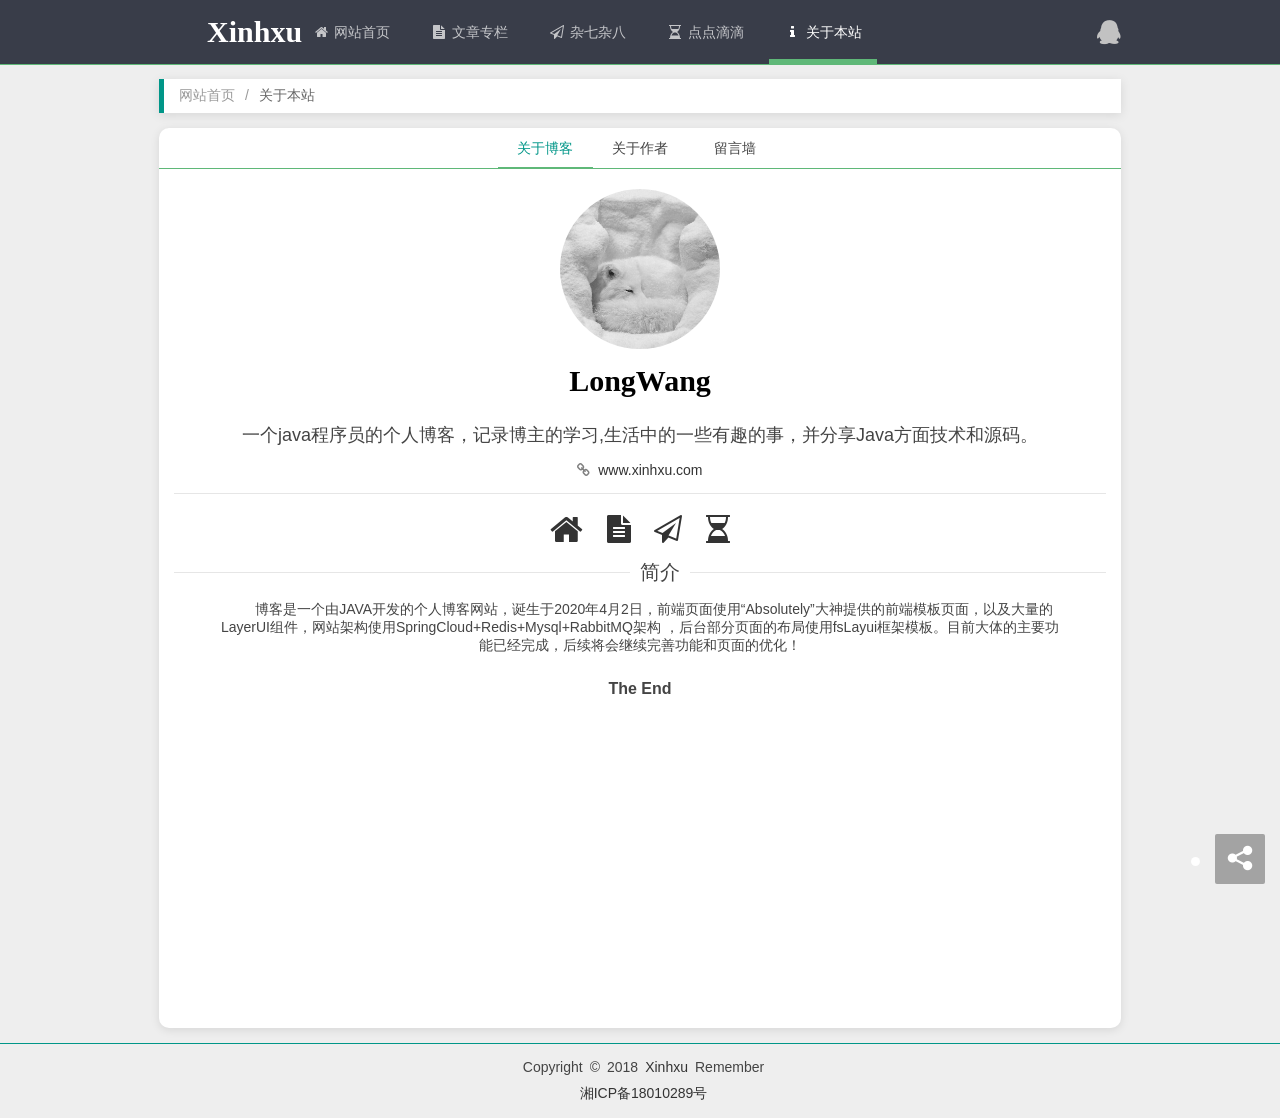
==== commit a89d766d: "修改部分死数据" ====
--- a/about.html
+++ b/about.html
@@ -26,7 +26,7 @@
 					<i class="fa fa-qq"></i>
 				</a>
 
-				<a class="blog-logo" href="index.html">Long</a>
+				<a class="blog-logo" href="index.html">Xinhxu</a>
 
 				<ul class="layui-nav" lay-filter="nav">
 					<li class="layui-nav-item">
@@ -89,7 +89,7 @@
                                 <fieldset class="layui-elem-field layui-field-title animated fadeInLeftBig">
                                     <legend>简介</legend>
                                     <div class="layui-field-box aboutinfo-abstract">
-                                        <p style="text-align:center;">博客是一个由JAVA开发的个人博客网站，诞生于2018年1月2日，前端页面使用“Absolutely”大神提供的前端模板页面，以及大量的LayerUI组件，网站架构使用springboot+spring date jpa+shiro+Redis+Tomcat架构 ，后台部分页面的布局使用fsLayui框架模板。目前大体的主要功能已经完成，后续将会继续完善功能和页面的优化！</p>
+                                        <p style="text-align:center;">博客是一个由JAVA开发的个人博客网站，诞生于2020年4月2日，前端页面使用“Absolutely”大神提供的前端模板页面，以及大量的LayerUI组件，网站架构使用SpringCloud+Redis+Mysql+RabbitMQ架构 ，后台部分页面的布局使用fsLayui框架模板。目前大体的主要功能已经完成，后续将会继续完善功能和页面的优化！</p>
                                         <h1 style="text-align:center;">The End</h1>
                                     </div>
                                 </fieldset>
@@ -113,7 +113,7 @@
                                 <fieldset class="layui-elem-field layui-field-title animated bounceInUp">
                                     <legend>简介</legend>
                                     <div class="layui-field-box aboutinfo-abstract abstract-bloger">
-                                        <p style="text-align:center;">诞生于1997年，目前是一个码农，从事Java方向的研究和开发。</p>
+                                        <p style="text-align:center;">诞生于1995年，目前是一个码农，从事Java方向的研究和开发。</p>
                                         <h1>个人信息</h1>
                                         <p>暂无</p>
                                         <h1>个人介绍</h1>
@@ -217,13 +217,10 @@
         </div>
     </div>
     <!-- 底部 -->
-    		<footer id="f" class="blog-footer">
-			<p><span>Copyright</span><span>©</span><span>2018</span>
-				<a href="http://www.long225.cn">Long博客</a><span>Design By Longwang</span></p>
-			<p>
-				<a href="http://www.miitbeian.gov.cn" target="_blank">湘ICP备18010289号</a>
-			</p>
-		</footer>
+    <footer id="f " class="blog-footer ">
+        <p><span>Copyright</span><span>©</span><span>2018</span><a href="http://www.xinhxu.com">Xinhxu</a><span>Remember</span></p>
+        <p><a href="http://www.miitbeian.gov.cn " target="_blank ">湘ICP备18010289号</a></p>
+    </footer>
     <!--侧边导航-->
     <ul class="layui-nav layui-nav-tree layui-nav-side blog-nav-left layui-hide" lay-filter="nav">
 			<li class="layui-nav-item">
--- a/layui/css/layui.css
+++ b/layui/css/layui.css
@@ -0,0 +1,2 @@
+/** layui-v2.3.0 MIT License By https://www.layui.com */
+ .layui-inline,img{display:inline-block;vertical-align:middle}/*.layui-rate,li{list-style:none}*/h1,h2,h3,h4,h5,h6{font-weight:400}.layui-edge,.layui-header,.layui-inline,.layui-main{position:relative}.layui-btn,.layui-edge,.layui-inline,img{vertical-align:middle}.layui-btn,.layui-disabled,.layui-icon,.layui-unselect{-webkit-user-select:none;-ms-user-select:none;-moz-user-select:none}blockquote,body,button,dd,div,dl,dt,form,h1,h2,h3,h4,h5,h6,input,li,ol,p,pre,td,textarea,th,ul{margin:0;padding:0;-webkit-tap-highlight-color:rgba(0,0,0,0)}a:active,a:hover{outline:0}img{border:none}table{border-collapse:collapse;border-spacing:0}h4,h5,h6{font-size:100%}button,input,optgroup,option,select,textarea{font-family:inherit;font-size:inherit;font-style:inherit;font-weight:inherit;outline:0}pre{white-space:pre-wrap;white-space:-moz-pre-wrap;white-space:-pre-wrap;white-space:-o-pre-wrap;word-wrap:break-word}body{line-height:24px;font:14px Helvetica Neue,Helvetica,PingFang SC,\5FAE\8F6F\96C5\9ED1,Tahoma,Arial,sans-serif}hr{height:1px;margin:10px 0;border:0;clear:both}a{color:#333;text-decoration:none}a:hover{color:#777}a cite{font-style:normal;*cursor:pointer}.layui-border-box,.layui-border-box *{box-sizing:border-box}.layui-box,.layui-box *{box-sizing:content-box}.layui-clear{clear:both;*zoom:1}.layui-clear:after{content:'\20';clear:both;*zoom:1;display:block;height:0}.layui-inline{*display:inline;*zoom:1}.layui-edge{display:inline-block;width:0;height:0;border-width:6px;border-style:dashed;border-color:transparent;overflow:hidden}.layui-edge-top{top:-4px;border-bottom-color:#999;border-bottom-style:solid}.layui-edge-right{border-left-color:#999;border-left-style:solid}.layui-edge-bottom{top:2px;border-top-color:#999;border-top-style:solid}.layui-edge-left{border-right-color:#999;border-right-style:solid}.layui-elip{text-overflow:ellipsis;overflow:hidden;white-space:nowrap}.layui-disabled,.layui-disabled:hover{color:#d2d2d2!important;cursor:not-allowed!important}.layui-circle{border-radius:100%}.layui-show{display:block!important}.layui-hide{display:none!important}@font-face{font-family:layui-icon;src:url(../font/iconfont.eot?v=230);src:url(../font/iconfont.eot?v=230#iefix) format('embedded-opentype'),url(../font/iconfont.svg?v=230#iconfont) format('svg'),url(../font/iconfont.woff?v=230) format('woff'),url(../font/iconfont.ttf?v=230) format('truetype')}.layui-icon{font-family:layui-icon!important;font-size:16px;font-style:normal;-webkit-font-smoothing:antialiased;-moz-osx-font-smoothing:grayscale}.layui-icon-reply-fill:before{content:"\e611"}.layui-icon-set-fill:before{content:"\e614"}.layui-icon-menu-fill:before{content:"\e60f"}.layui-icon-search:before{content:"\e615"}.layui-icon-share:before{content:"\e641"}.layui-icon-set-sm:before{content:"\e620"}.layui-icon-engine:before{content:"\e628"}.layui-icon-close:before{content:"\1006"}.layui-icon-close-fill:before{content:"\1007"}.layui-icon-chart-screen:before{content:"\e629"}.layui-icon-star:before{content:"\e600"}.layui-icon-circle-dot:before{content:"\e617"}.layui-icon-chat:before{content:"\e606"}.layui-icon-release:before{content:"\e609"}.layui-icon-list:before{content:"\e60a"}.layui-icon-chart:before{content:"\e62c"}.layui-icon-ok-circle:before{content:"\1005"}.layui-icon-layim-theme:before{content:"\e61b"}.layui-icon-table:before{content:"\e62d"}.layui-icon-right:before{content:"\e602"}.layui-icon-left:before{content:"\e603"}.layui-icon-cart-simple:before{content:"\e698"}.layui-icon-face-cry:before{content:"\e69c"}.layui-icon-face-smile:before{content:"\e6af"}.layui-icon-survey:before{content:"\e6b2"}.layui-icon-tree:before{content:"\e62e"}.layui-icon-upload-circle:before{content:"\e62f"}.layui-icon-add-circle:before{content:"\e61f"}.layui-icon-download-circle:before{content:"\e601"}.layui-icon-templeate-1:before{content:"\e630"}.layui-icon-util:before{content:"\e631"}.layui-icon-face-surprised:before{content:"\e664"}.layui-icon-edit:before{content:"\e642"}.layui-icon-speaker:before{content:"\e645"}.layui-icon-down:before{content:"\e61a"}.layui-icon-file:before{content:"\e621"}.layui-icon-layouts:before{content:"\e632"}.layui-icon-rate-half:before{content:"\e6c9"}.layui-icon-add-circle-fine:before{content:"\e608"}.layui-icon-prev-circle:before{content:"\e633"}.layui-icon-read:before{content:"\e705"}.layui-icon-404:before{content:"\e61c"}.layui-icon-carousel:before{content:"\e634"}.layui-icon-help:before{content:"\e607"}.layui-icon-code-circle:before{content:"\e635"}.layui-icon-water:before{content:"\e636"}.layui-icon-username:before{content:"\e66f"}.layui-icon-find-fill:before{content:"\e670"}.layui-icon-about:before{content:"\e60b"}.layui-icon-location:before{content:"\e715"}.layui-icon-up:before{content:"\e619"}.layui-icon-pause:before{content:"\e651"}.layui-icon-date:before{content:"\e637"}.layui-icon-layim-uploadfile:before{content:"\e61d"}.layui-icon-delete:before{content:"\e640"}.layui-icon-play:before{content:"\e652"}.layui-icon-top:before{content:"\e604"}.layui-icon-friends:before{content:"\e612"}.layui-icon-refresh-3:before{content:"\e9aa"}.layui-icon-ok:before{content:"\e605"}.layui-icon-layer:before{content:"\e638"}.layui-icon-face-smile-fine:before{content:"\e60c"}.layui-icon-dollar:before{content:"\e659"}.layui-icon-group:before{content:"\e613"}.layui-icon-layim-download:before{content:"\e61e"}.layui-icon-picture-fine:before{content:"\e60d"}.layui-icon-link:before{content:"\e64c"}.layui-icon-diamond:before{content:"\e735"}.layui-icon-log:before{content:"\e60e"}.layui-icon-rate-solid:before{content:"\e67a"}.layui-icon-fonts-del:before{content:"\e64f"}.layui-icon-unlink:before{content:"\e64d"}.layui-icon-fonts-clear:before{content:"\e639"}.layui-icon-triangle-r:before{content:"\e623"}.layui-icon-circle:before{content:"\e63f"}.layui-icon-radio:before{content:"\e643"}.layui-icon-align-center:before{content:"\e647"}.layui-icon-align-right:before{content:"\e648"}.layui-icon-align-left:before{content:"\e649"}.layui-icon-loading-1:before{content:"\e63e"}.layui-icon-return:before{content:"\e65c"}.layui-icon-fonts-strong:before{content:"\e62b"}.layui-icon-upload:before{content:"\e67c"}.layui-icon-dialogue:before{content:"\e63a"}.layui-icon-video:before{content:"\e6ed"}.layui-icon-headset:before{content:"\e6fc"}.layui-icon-cellphone-fine:before{content:"\e63b"}.layui-icon-add-1:before{content:"\e654"}.layui-icon-face-smile-b:before{content:"\e650"}.layui-icon-fonts-html:before{content:"\e64b"}.layui-icon-form:before{content:"\e63c"}.layui-icon-cart:before{content:"\e657"}.layui-icon-camera-fill:before{content:"\e65d"}.layui-icon-tabs:before{content:"\e62a"}.layui-icon-fonts-code:before{content:"\e64e"}.layui-icon-fire:before{content:"\e756"}.layui-icon-set:before{content:"\e716"}.layui-icon-fonts-u:before{content:"\e646"}.layui-icon-triangle-d:before{content:"\e625"}.layui-icon-tips:before{content:"\e702"}.layui-icon-picture:before{content:"\e64a"}.layui-icon-more-vertical:before{content:"\e671"}.layui-icon-flag:before{content:"\e66c"}.layui-icon-loading:before{content:"\e63d"}.layui-icon-fonts-i:before{content:"\e644"}.layui-icon-refresh-1:before{content:"\e666"}.layui-icon-rmb:before{content:"\e65e"}.layui-icon-home:before{content:"\e68e"}.layui-icon-user:before{content:"\e770"}.layui-icon-notice:before{content:"\e667"}.layui-icon-login-weibo:before{content:"\e675"}.layui-icon-voice:before{content:"\e688"}.layui-icon-upload-drag:before{content:"\e681"}.layui-icon-login-qq:before{content:"\e676"}.layui-icon-snowflake:before{content:"\e6b1"}.layui-icon-file-b:before{content:"\e655"}.layui-icon-template:before{content:"\e663"}.layui-icon-auz:before{content:"\e672"}.layui-icon-console:before{content:"\e665"}.layui-icon-app:before{content:"\e653"}.layui-icon-prev:before{content:"\e65a"}.layui-icon-website:before{content:"\e7ae"}.layui-icon-next:before{content:"\e65b"}.layui-icon-component:before{content:"\e857"}.layui-icon-more:before{content:"\e65f"}.layui-icon-login-wechat:before{content:"\e677"}.layui-icon-shrink-right:before{content:"\e668"}.layui-icon-spread-left:before{content:"\e66b"}.layui-icon-camera:before{content:"\e660"}.layui-icon-note:before{content:"\e66e"}.layui-icon-refresh:before{content:"\e669"}.layui-icon-female:before{content:"\e661"}.layui-icon-male:before{content:"\e662"}.layui-icon-password:before{content:"\e673"}.layui-icon-senior:before{content:"\e674"}.layui-icon-theme:before{content:"\e66a"}.layui-icon-tread:before{content:"\e6c5"}.layui-icon-praise:before{content:"\e6c6"}.layui-icon-star-fill:before{content:"\e658"}.layui-icon-rate:before{content:"\e67b"}.layui-icon-template-1:before{content:"\e656"}.layui-icon-vercode:before{content:"\e679"}.layui-icon-cellphone:before{content:"\e678"}.layui-icon-screen-full:before{content:"\e622"}.layui-icon-screen-restore:before{content:"\e758"}.layui-main{width:1140px;margin:0 auto}.layui-header{z-index:1000;height:60px}.layui-header a:hover{transition:all .5s;-webkit-transition:all .5s}.layui-side{position:fixed;left:0;top:0;bottom:0;z-index:999;width:200px;overflow-x:hidden}.layui-side-scroll{position:relative;width:220px;height:100%;overflow-x:hidden}.layui-body{position:absolute;left:200px;right:0;top:0;bottom:0;z-index:998;width:auto;overflow:hidden;overflow-y:auto;box-sizing:border-box}.layui-layout-body{overflow:hidden}.layui-layout-admin .layui-header{background-color:#23262E}.layui-layout-admin .layui-side{top:60px;width:200px;overflow-x:hidden}.layui-layout-admin .layui-body{top:60px;bottom:44px}.layui-layout-admin .layui-main{width:auto;margin:0 15px}.layui-layout-admin .layui-footer{position:fixed;left:200px;right:0;bottom:0;height:44px;line-height:44px;padding:0 15px;background-color:#eee}.layui-layout-admin .layui-logo{position:absolute;left:0;top:0;width:200px;height:100%;line-height:60px;text-align:center;color:#009688;font-size:16px}.layui-layout-admin .layui-header .layui-nav{background:0 0}.layui-layout-left{position:absolute!important;left:200px;top:0}.layui-layout-right{position:absolute!important;right:0;top:0}.layui-container{position:relative;margin:0 auto;padding:0 15px;box-sizing:border-box}.layui-fluid{position:relative;margin:0 auto;padding:0 15px}.layui-row:after,.layui-row:before{content:'';display:block;clear:both}.layui-col-lg1,.layui-col-lg10,.layui-col-lg11,.layui-col-lg12,.layui-col-lg2,.layui-col-lg3,.layui-col-lg4,.layui-col-lg5,.layui-col-lg6,.layui-col-lg7,.layui-col-lg8,.layui-col-lg9,.layui-col-md1,.layui-col-md10,.layui-col-md11,.layui-col-md12,.layui-col-md2,.layui-col-md3,.layui-col-md4,.layui-col-md5,.layui-col-md6,.layui-col-md7,.layui-col-md8,.layui-col-md9,.layui-col-sm1,.layui-col-sm10,.layui-col-sm11,.layui-col-sm12,.layui-col-sm2,.layui-col-sm3,.layui-col-sm4,.layui-col-sm5,.layui-col-sm6,.layui-col-sm7,.layui-col-sm8,.layui-col-sm9,.layui-col-xs1,.layui-col-xs10,.layui-col-xs11,.layui-col-xs12,.layui-col-xs2,.layui-col-xs3,.layui-col-xs4,.layui-col-xs5,.layui-col-xs6,.layui-col-xs7,.layui-col-xs8,.layui-col-xs9{position:relative;display:block;box-sizing:border-box}.layui-col-xs1,.layui-col-xs10,.layui-col-xs11,.layui-col-xs12,.layui-col-xs2,.layui-col-xs3,.layui-col-xs4,.layui-col-xs5,.layui-col-xs6,.layui-col-xs7,.layui-col-xs8,.layui-col-xs9{float:left}.layui-col-xs1{width:8.33333333%}.layui-col-xs2{width:16.66666667%}.layui-col-xs3{width:25%}.layui-col-xs4{width:33.33333333%}.layui-col-xs5{width:41.66666667%}.layui-col-xs6{width:50%}.layui-col-xs7{width:58.33333333%}.layui-col-xs8{width:66.66666667%}.layui-col-xs9{width:75%}.layui-col-xs10{width:83.33333333%}.layui-col-xs11{width:91.66666667%}.layui-col-xs12{width:100%}.layui-col-xs-offset1{margin-left:8.33333333%}.layui-col-xs-offset2{margin-left:16.66666667%}.layui-col-xs-offset3{margin-left:25%}.layui-col-xs-offset4{margin-left:33.33333333%}.layui-col-xs-offset5{margin-left:41.66666667%}.layui-col-xs-offset6{margin-left:50%}.layui-col-xs-offset7{margin-left:58.33333333%}.layui-col-xs-offset8{margin-left:66.66666667%}.layui-col-xs-offset9{margin-left:75%}.layui-col-xs-offset10{margin-left:83.33333333%}.layui-col-xs-offset11{margin-left:91.66666667%}.layui-col-xs-offset12{margin-left:100%}@media screen and (max-width:768px){.layui-hide-xs{display:none!important}.layui-show-xs-block{display:block!important}.layui-show-xs-inline{display:inline!important}.layui-show-xs-inline-block{display:inline-block!important}}@media screen and (min-width:768px){.layui-container{width:750px}.layui-hide-sm{display:none!important}.layui-show-sm-block{display:block!important}.layui-show-sm-inline{display:inline!important}.layui-show-sm-inline-block{display:inline-block!important}.layui-col-sm1,.layui-col-sm10,.layui-col-sm11,.layui-col-sm12,.layui-col-sm2,.layui-col-sm3,.layui-col-sm4,.layui-col-sm5,.layui-col-sm6,.layui-col-sm7,.layui-col-sm8,.layui-col-sm9{float:left}.layui-col-sm1{width:8.33333333%}.layui-col-sm2{width:16.66666667%}.layui-col-sm3{width:25%}.layui-col-sm4{width:33.33333333%}.layui-col-sm5{width:41.66666667%}.layui-col-sm6{width:50%}.layui-col-sm7{width:58.33333333%}.layui-col-sm8{width:66.66666667%}.layui-col-sm9{width:75%}.layui-col-sm10{width:83.33333333%}.layui-col-sm11{width:91.66666667%}.layui-col-sm12{width:100%}.layui-col-sm-offset1{margin-left:8.33333333%}.layui-col-sm-offset2{margin-left:16.66666667%}.layui-col-sm-offset3{margin-left:25%}.layui-col-sm-offset4{margin-left:33.33333333%}.layui-col-sm-offset5{margin-left:41.66666667%}.layui-col-sm-offset6{margin-left:50%}.layui-col-sm-offset7{margin-left:58.33333333%}.layui-col-sm-offset8{margin-left:66.66666667%}.layui-col-sm-offset9{margin-left:75%}.layui-col-sm-offset10{margin-left:83.33333333%}.layui-col-sm-offset11{margin-left:91.66666667%}.layui-col-sm-offset12{margin-left:100%}}@media screen and (min-width:992px){.layui-container{width:970px}.layui-hide-md{display:none!important}.layui-show-md-block{display:block!important}.layui-show-md-inline{display:inline!important}.layui-show-md-inline-block{display:inline-block!important}.layui-col-md1,.layui-col-md10,.layui-col-md11,.layui-col-md12,.layui-col-md2,.layui-col-md3,.layui-col-md4,.layui-col-md5,.layui-col-md6,.layui-col-md7,.layui-col-md8,.layui-col-md9{float:left}.layui-col-md1{width:8.33333333%}.layui-col-md2{width:16.66666667%}.layui-col-md3{width:25%}.layui-col-md4{width:33.33333333%}.layui-col-md5{width:41.66666667%}.layui-col-md6{width:50%}.layui-col-md7{width:58.33333333%}.layui-col-md8{width:66.66666667%}.layui-col-md9{width:75%}.layui-col-md10{width:83.33333333%}.layui-col-md11{width:91.66666667%}.layui-col-md12{width:100%}.layui-col-md-offset1{margin-left:8.33333333%}.layui-col-md-offset2{margin-left:16.66666667%}.layui-col-md-offset3{margin-left:25%}.layui-col-md-offset4{margin-left:33.33333333%}.layui-col-md-offset5{margin-left:41.66666667%}.layui-col-md-offset6{margin-left:50%}.layui-col-md-offset7{margin-left:58.33333333%}.layui-col-md-offset8{margin-left:66.66666667%}.layui-col-md-offset9{margin-left:75%}.layui-col-md-offset10{margin-left:83.33333333%}.layui-col-md-offset11{margin-left:91.66666667%}.layui-col-md-offset12{margin-left:100%}}@media screen and (min-width:1200px){.layui-container{width:1170px}.layui-hide-lg{display:none!important}.layui-show-lg-block{display:block!important}.layui-show-lg-inline{display:inline!important}.layui-show-lg-inline-block{display:inline-block!important}.layui-col-lg1,.layui-col-lg10,.layui-col-lg11,.layui-col-lg12,.layui-col-lg2,.layui-col-lg3,.layui-col-lg4,.layui-col-lg5,.layui-col-lg6,.layui-col-lg7,.layui-col-lg8,.layui-col-lg9{float:left}.layui-col-lg1{width:8.33333333%}.layui-col-lg2{width:16.66666667%}.layui-col-lg3{width:25%}.layui-col-lg4{width:33.33333333%}.layui-col-lg5{width:41.66666667%}.layui-col-lg6{width:50%}.layui-col-lg7{width:58.33333333%}.layui-col-lg8{width:66.66666667%}.layui-col-lg9{width:75%}.layui-col-lg10{width:83.33333333%}.layui-col-lg11{width:91.66666667%}.layui-col-lg12{width:100%}.layui-col-lg-offset1{margin-left:8.33333333%}.layui-col-lg-offset2{margin-left:16.66666667%}.layui-col-lg-offset3{margin-left:25%}.layui-col-lg-offset4{margin-left:33.33333333%}.layui-col-lg-offset5{margin-left:41.66666667%}.layui-col-lg-offset6{margin-left:50%}.layui-col-lg-offset7{margin-left:58.33333333%}.layui-col-lg-offset8{margin-left:66.66666667%}.layui-col-lg-offset9{margin-left:75%}.layui-col-lg-offset10{margin-left:83.33333333%}.layui-col-lg-offset11{margin-left:91.66666667%}.layui-col-lg-offset12{margin-left:100%}}.layui-col-space1{margin:-.5px}.layui-col-space1>*{padding:.5px}.layui-col-space3{margin:-1.5px}.layui-col-space3>*{padding:1.5px}.layui-col-space5{margin:-2.5px}.layui-col-space5>*{padding:2.5px}.layui-col-space8{margin:-3.5px}.layui-col-space8>*{padding:3.5px}.layui-col-space10{margin:-5px}.layui-col-space10>*{padding:5px}.layui-col-space12{margin:-6px}.layui-col-space12>*{padding:6px}.layui-col-space15{margin:-7.5px}.layui-col-space15>*{padding:7.5px}.layui-col-space18{margin:-9px}.layui-col-space18>*{padding:9px}.layui-col-space20{margin:-10px}.layui-col-space20>*{padding:10px}.layui-col-space22{margin:-11px}.layui-col-space22>*{padding:11px}.layui-col-space25{margin:-12.5px}.layui-col-space25>*{padding:12.5px}.layui-col-space30{margin:-15px}.layui-col-space30>*{padding:15px}.layui-btn,.layui-input,.layui-select,.layui-textarea,.layui-upload-button{outline:0;-webkit-appearance:none;transition:all .3s;-webkit-transition:all .3s;box-sizing:border-box}.layui-elem-quote{margin-bottom:10px;padding:15px;line-height:22px;border-left:5px solid #009688;border-radius:0 2px 2px 0;background-color:#f2f2f2}.layui-quote-nm{border-style:solid;border-width:1px 1px 1px 5px;background:0 0}.layui-elem-field{margin-bottom:10px;padding:0;border-width:1px;border-style:solid}.layui-elem-field legend{margin-left:20px;padding:0 10px;font-size:20px;font-weight:300}.layui-field-title{margin:10px 0 20px;border-width:1px 0 0}.layui-field-box{padding:10px 15px}.layui-field-title .layui-field-box{padding:10px 0}.layui-progress{position:relative;height:6px;border-radius:20px;background-color:#e2e2e2}.layui-progress-bar{position:absolute;left:0;top:0;width:0;max-width:100%;height:6px;border-radius:20px;text-align:right;background-color:#5FB878;transition:all .3s;-webkit-transition:all .3s}.layui-progress-big,.layui-progress-big .layui-progress-bar{height:18px;line-height:18px}.layui-progress-text{position:relative;top:-20px;line-height:18px;font-size:12px;color:#666}.layui-progress-big .layui-progress-text{position:static;padding:0 10px;color:#fff}.layui-collapse{border-width:1px;border-style:solid;border-radius:2px}.layui-colla-content,.layui-colla-item{border-top-width:1px;border-top-style:solid}.layui-colla-item:first-child{border-top:none}.layui-colla-title{position:relative;height:42px;line-height:42px;padding:0 15px 0 35px;color:#333;background-color:#f2f2f2;cursor:pointer;font-size:14px;overflow:hidden}.layui-colla-content{display:none;padding:10px 15px;line-height:22px;color:#666}.layui-colla-icon{position:absolute;left:15px;top:0;font-size:14px}.layui-card-body,.layui-card-header,.layui-form-label,.layui-form-mid,.layui-form-select,.layui-input-block,.layui-input-inline,.layui-textarea{position:relative}.layui-card{margin-bottom:15px;border-radius:2px;background-color:#fff;box-shadow:0 1px 2px 0 rgba(0,0,0,.05)}.layui-card:last-child{margin-bottom:0}.layui-card-header{height:42px;line-height:42px;padding:0 15px;border-bottom:1px solid #f6f6f6;color:#333;border-radius:2px 2px 0 0;font-size:14px}.layui-bg-black,.layui-bg-blue,.layui-bg-cyan,.layui-bg-green,.layui-bg-orange,.layui-bg-red{color:#fff!important}.layui-card-body{padding:10px 15px;line-height:24px}.layui-card-body[pad15]{padding:15px}.layui-card-body[pad20]{padding:20px}.layui-card-body .layui-table{margin:5px 0}.layui-card .layui-tab{margin:0}.layui-panel-window{position:relative;padding:15px;border-radius:0;border-top:5px solid #E6E6E6;background-color:#fff}.layui-bg-red{background-color:#FF5722!important}.layui-bg-orange{background-color:#FFB800!important}.layui-bg-green{background-color:#009688!important}.layui-bg-cyan{background-color:#2F4056!important}.layui-bg-blue{background-color:#1E9FFF!important}.layui-bg-black{background-color:#393D49!important}.layui-bg-gray{background-color:#eee!important;color:#666!important}.layui-badge-rim,.layui-colla-content,.layui-colla-item,.layui-collapse,.layui-elem-field,.layui-form-pane .layui-form-item[pane],.layui-form-pane .layui-form-label,.layui-input,.layui-layedit,.layui-layedit-tool,.layui-quote-nm,.layui-select,.layui-tab-bar,.layui-tab-card,.layui-tab-title,.layui-tab-title .layui-this:after,.layui-textarea{border-color:#e6e6e6}.layui-timeline-item:before,hr{background-color:#e6e6e6}.layui-text{line-height:22px;font-size:14px;color:#666}.layui-text h1,.layui-text h2,.layui-text h3{font-weight:500;color:#333}.layui-text h1{font-size:30px}.layui-text h2{font-size:24px}.layui-text h3{font-size:18px}.layui-text a:not(.layui-btn){color:#01AAED}.layui-text a:not(.layui-btn):hover{text-decoration:underline}.layui-text ul{padding:5px 0 5px 15px}.layui-text ul li{margin-top:5px;list-style-type:disc}.layui-text em,.layui-word-aux{color:#999!important;padding:0 5px!important}.layui-btn{display:inline-block;height:38px;line-height:38px;padding:0 18px;background-color:#009688;color:#fff;white-space:nowrap;text-align:center;font-size:14px;border:none;border-radius:2px;cursor:pointer}.layui-btn:hover{opacity:.8;filter:alpha(opacity=80);color:#fff}.layui-btn:active{opacity:1;filter:alpha(opacity=100)}.layui-btn+.layui-btn{margin-left:10px}.layui-btn-container{font-size:0}.layui-btn-container .layui-btn{margin-right:10px;margin-bottom:10px}.layui-btn-container .layui-btn+.layui-btn{margin-left:0}.layui-table .layui-btn-container .layui-btn{margin-bottom:9px}.layui-btn-radius{border-radius:100px}.layui-btn .layui-icon{margin-right:3px;font-size:18px;vertical-align:bottom;vertical-align:middle\9}.layui-btn-primary{border:1px solid #C9C9C9;background-color:#fff;color:#555}.layui-btn-primary:hover{border-color:#009688;color:#333}.layui-btn-normal{background-color:#1E9FFF}.layui-btn-warm{background-color:#FFB800}.layui-btn-danger{background-color:#FF5722}.layui-btn-disabled,.layui-btn-disabled:active,.layui-btn-disabled:hover{border:1px solid #e6e6e6;background-color:#FBFBFB;color:#C9C9C9;cursor:not-allowed;opacity:1}.layui-btn-lg{height:44px;line-height:44px;padding:0 25px;font-size:16px}.layui-btn-sm{height:30px;line-height:30px;padding:0 10px;font-size:12px}.layui-btn-sm i{font-size:16px!important}.layui-btn-xs{height:22px;line-height:22px;padding:0 5px;font-size:12px}.layui-btn-xs i{font-size:14px!important}.layui-btn-group{display:inline-block;vertical-align:middle;font-size:0}.layui-btn-group .layui-btn{margin-left:0!important;margin-right:0!important;border-left:1px solid rgba(255,255,255,.5);border-radius:0}.layui-btn-group .layui-btn-primary{border-left:none}.layui-btn-group .layui-btn-primary:hover{border-color:#C9C9C9;color:#009688}.layui-btn-group .layui-btn:first-child{border-left:none;border-radius:2px 0 0 2px}.layui-btn-group .layui-btn-primary:first-child{border-left:1px solid #c9c9c9}.layui-btn-group .layui-btn:last-child{border-radius:0 2px 2px 0}.layui-btn-group .layui-btn+.layui-btn{margin-left:0}.layui-btn-group+.layui-btn-group{margin-left:10px}.layui-btn-fluid{width:100%}.layui-input,.layui-select,.layui-textarea{height:38px;line-height:1.3;line-height:38px\9;border-width:1px;border-style:solid;background-color:#fff;border-radius:2px}.layui-input::-webkit-input-placeholder,.layui-select::-webkit-input-placeholder,.layui-textarea::-webkit-input-placeholder{line-height:1.3}.layui-input,.layui-textarea{display:block;width:100%;padding-left:10px}.layui-input:hover,.layui-textarea:hover{border-color:#D2D2D2!important}.layui-input:focus,.layui-textarea:focus{border-color:#C9C9C9!important}.layui-textarea{min-height:100px;height:auto;line-height:20px;padding:6px 10px;resize:vertical}.layui-select{padding:0 10px}.layui-form input[type=checkbox],.layui-form input[type=radio],.layui-form select{display:none}.layui-form [lay-ignore]{display:initial}.layui-form-item{margin-bottom:15px;clear:both;*zoom:1}.layui-form-item:after{content:'\20';clear:both;*zoom:1;display:block;height:0}.layui-form-label{float:left;display:block;padding:9px 15px;width:80px;font-weight:400;line-height:20px;text-align:right}.layui-form-label-col{display:block;float:none;padding:9px 0;line-height:20px;text-align:left}.layui-form-item .layui-inline{margin-bottom:5px;margin-right:10px}.layui-input-block{margin-left:110px;min-height:36px}.layui-input-inline{display:inline-block;vertical-align:middle}.layui-form-item .layui-input-inline{float:left;width:190px;margin-right:10px}.layui-form-text .layui-input-inline{width:auto}.layui-form-mid{float:left;display:block;padding:9px 0!important;line-height:20px;margin-right:10px}.layui-form-danger+.layui-form-select .layui-input,.layui-form-danger:focus{border-color:#FF5722!important}.layui-form-select .layui-input{padding-right:30px;cursor:pointer}.layui-form-select .layui-edge{position:absolute;right:10px;top:50%;margin-top:-3px;cursor:pointer;border-width:6px;border-top-color:#c2c2c2;border-top-style:solid;transition:all .3s;-webkit-transition:all .3s}.layui-form-select dl{display:none;position:absolute;left:0;top:42px;padding:5px 0;z-index:999;min-width:100%;border:1px solid #d2d2d2;max-height:300px;overflow-y:auto;background-color:#fff;border-radius:2px;box-shadow:0 2px 4px rgba(0,0,0,.12);box-sizing:border-box}.layui-form-select dl dd,.layui-form-select dl dt{padding:0 10px;line-height:36px;white-space:nowrap;overflow:hidden;text-overflow:ellipsis}.layui-form-select dl dt{font-size:12px;color:#999}.layui-form-select dl dd{cursor:pointer}.layui-form-select dl dd:hover{background-color:#f2f2f2}.layui-form-select .layui-select-group dd{padding-left:20px}.layui-form-select dl dd.layui-select-tips{padding-left:10px!important;color:#999}.layui-form-select dl dd.layui-this{background-color:#5FB878;color:#fff}.layui-form-checkbox,.layui-form-select dl dd.layui-disabled{background-color:#fff}.layui-form-selected dl{display:block}.layui-form-checkbox,.layui-form-checkbox *,.layui-form-switch{display:inline-block;vertical-align:middle}.layui-form-selected .layui-edge{margin-top:-9px;-webkit-transform:rotate(180deg);transform:rotate(180deg);margin-top:-3px\9}:root .layui-form-selected .layui-edge{margin-top:-9px\0/IE9}.layui-form-selectup dl{top:auto;bottom:42px}.layui-select-none{margin:5px 0;text-align:center;color:#999}.layui-select-disabled .layui-disabled{border-color:#eee!important}.layui-select-disabled .layui-edge{border-top-color:#d2d2d2}.layui-form-checkbox{position:relative;height:30px;line-height:30px;margin-right:10px;padding-right:30px;cursor:pointer;font-size:0;-webkit-transition:.1s linear;transition:.1s linear;box-sizing:border-box}.layui-form-checkbox span{padding:0 10px;height:100%;font-size:14px;border-radius:2px 0 0 2px;background-color:#d2d2d2;color:#fff;overflow:hidden;white-space:nowrap;text-overflow:ellipsis}.layui-form-checkbox:hover span{background-color:#c2c2c2}.layui-form-checkbox i{position:absolute;right:0;top:0;width:30px;height:28px;border:1px solid #d2d2d2;border-left:none;border-radius:0 2px 2px 0;color:#fff;font-size:20px;text-align:center}.layui-form-checkbox:hover i{border-color:#c2c2c2;color:#c2c2c2}.layui-form-checked,.layui-form-checked:hover{border-color:#5FB878}.layui-form-checked span,.layui-form-checked:hover span{background-color:#5FB878}.layui-form-checked i,.layui-form-checked:hover i{color:#5FB878}.layui-form-item .layui-form-checkbox{margin-top:4px}.layui-form-checkbox[lay-skin=primary]{height:auto!important;line-height:normal!important;border:none!important;margin-right:0;padding-right:0;background:0 0}.layui-form-checkbox[lay-skin=primary] span{float:right;padding-right:15px;line-height:18px;background:0 0;color:#666}.layui-form-checkbox[lay-skin=primary] i{position:relative;top:0;width:16px;height:16px;line-height:16px;border:1px solid #d2d2d2;font-size:12px;border-radius:2px;background-color:#fff;-webkit-transition:.1s linear;transition:.1s linear}.layui-form-checkbox[lay-skin=primary]:hover i{border-color:#5FB878;color:#fff}.layui-form-checked[lay-skin=primary] i{border-color:#5FB878;background-color:#5FB878;color:#fff}.layui-checkbox-disbaled[lay-skin=primary] span{background:0 0!important;color:#c2c2c2}.layui-checkbox-disbaled[lay-skin=primary]:hover i{border-color:#d2d2d2}.layui-form-item .layui-form-checkbox[lay-skin=primary]{margin-top:10px}.layui-form-switch{position:relative;height:22px;line-height:22px;min-width:35px;padding:0 5px;margin-top:8px;border:1px solid #d2d2d2;border-radius:20px;cursor:pointer;background-color:#fff;-webkit-transition:.1s linear;transition:.1s linear}.layui-form-switch i{position:absolute;left:5px;top:3px;width:16px;height:16px;border-radius:20px;background-color:#d2d2d2;-webkit-transition:.1s linear;transition:.1s linear}.layui-form-switch em{position:relative;top:0;width:25px;margin-left:21px;padding:0!important;text-align:center!important;color:#999!important;font-style:normal!important;font-size:12px}.layui-form-onswitch{border-color:#5FB878;background-color:#5FB878}.layui-checkbox-disbaled,.layui-checkbox-disbaled i{border-color:#e2e2e2!important}.layui-form-onswitch i{left:100%;margin-left:-21px;background-color:#fff}.layui-form-onswitch em{margin-left:5px;margin-right:21px;color:#fff!important}.layui-checkbox-disbaled span{background-color:#e2e2e2!important}.layui-checkbox-disbaled:hover i{color:#fff!important}[lay-radio]{display:none}.layui-form-radio,.layui-form-radio *{display:inline-block;vertical-align:middle}.layui-form-radio{line-height:28px;margin:6px 10px 0 0;padding-right:10px;cursor:pointer;font-size:0}.layui-form-radio *{font-size:14px}.layui-form-radio>i{margin-right:8px;font-size:22px;color:#c2c2c2}.layui-form-radio>i:hover,.layui-form-radioed>i{color:#5FB878}.layui-radio-disbaled>i{color:#e2e2e2!important}.layui-form-pane .layui-form-label{width:110px;padding:8px 15px;height:38px;line-height:20px;border-width:1px;border-style:solid;border-radius:2px 0 0 2px;text-align:center;background-color:#FBFBFB;overflow:hidden;white-space:nowrap;text-overflow:ellipsis;box-sizing:border-box}.layui-form-pane .layui-input-inline{margin-left:-1px}.layui-form-pane .layui-input-block{margin-left:110px;left:-1px}.layui-form-pane .layui-input{border-radius:0 2px 2px 0}.layui-form-pane .layui-form-text .layui-form-label{float:none;width:100%;border-radius:2px;box-sizing:border-box;text-align:left}.layui-form-pane .layui-form-text .layui-input-inline{display:block;margin:0;top:-1px;clear:both}.layui-form-pane .layui-form-text .layui-input-block{margin:0;left:0;top:-1px}.layui-form-pane .layui-form-text .layui-textarea{min-height:100px;border-radius:0 0 2px 2px}.layui-form-pane .layui-form-checkbox{margin:4px 0 4px 10px}.layui-form-pane .layui-form-radio,.layui-form-pane .layui-form-switch{margin-top:6px;margin-left:10px}.layui-form-pane .layui-form-item[pane]{position:relative;border-width:1px;border-style:solid}.layui-form-pane .layui-form-item[pane] .layui-form-label{position:absolute;left:0;top:0;height:100%;border-width:0 1px 0 0}.layui-form-pane .layui-form-item[pane] .layui-input-inline{margin-left:110px}@media screen and (max-width:450px){.layui-form-item .layui-form-label{text-overflow:ellipsis;overflow:hidden;white-space:nowrap}.layui-form-item .layui-inline{display:block;margin-right:0;margin-bottom:20px;clear:both}.layui-form-item .layui-inline:after{content:'\20';clear:both;display:block;height:0}.layui-form-item .layui-input-inline{display:block;float:none;left:-3px;width:auto;margin:0 0 10px 112px}.layui-form-item .layui-input-inline+.layui-form-mid{margin-left:110px;top:-5px;padding:0}.layui-form-item .layui-form-checkbox{margin-right:5px;margin-bottom:5px}}.layui-layedit{border-width:1px;border-style:solid;border-radius:2px}.layui-layedit-tool{padding:3px 5px;border-bottom-width:1px;border-bottom-style:solid;font-size:0}.layedit-tool-fixed{position:fixed;top:0;border-top:1px solid #e2e2e2}.layui-layedit-tool .layedit-tool-mid,.layui-layedit-tool .layui-icon{display:inline-block;vertical-align:middle;text-align:center;font-size:14px}.layui-layedit-tool .layui-icon{position:relative;width:32px;height:30px;line-height:30px;margin:3px 5px;color:#777;cursor:pointer;border-radius:2px}.layui-layedit-tool .layui-icon:hover{color:#393D49}.layui-layedit-tool .layui-icon:active{color:#000}.layui-layedit-tool .layedit-tool-active{background-color:#e2e2e2;color:#000}.layui-layedit-tool .layui-disabled,.layui-layedit-tool .layui-disabled:hover{color:#d2d2d2;cursor:not-allowed}.layui-layedit-tool .layedit-tool-mid{width:1px;height:18px;margin:0 10px;background-color:#d2d2d2}.layedit-tool-html{width:50px!important;font-size:30px!important}.layedit-tool-b,.layedit-tool-code,.layedit-tool-help{font-size:16px!important}.layedit-tool-d,.layedit-tool-face,.layedit-tool-image,.layedit-tool-unlink{font-size:18px!important}.layedit-tool-image input{position:absolute;font-size:0;left:0;top:0;width:100%;height:100%;opacity:.01;filter:Alpha(opacity=1);cursor:pointer}.layui-layedit-iframe iframe{display:block;width:100%}#LAY_layedit_code{overflow:hidden}.layui-laypage{display:inline-block;*display:inline;*zoom:1;vertical-align:middle;margin:10px 0;font-size:0}.layui-laypage>a:first-child,.layui-laypage>a:first-child em{border-radius:2px 0 0 2px}.layui-laypage>a:last-child,.layui-laypage>a:last-child em{border-radius:0 2px 2px 0}.layui-laypage>:first-child{margin-left:0!important}.layui-laypage>:last-child{margin-right:0!important}.layui-laypage a,.layui-laypage button,.layui-laypage input,.layui-laypage select,.layui-laypage span{border:1px solid #e2e2e2}.layui-laypage a,.layui-laypage span{display:inline-block;*display:inline;*zoom:1;vertical-align:middle;padding:0 15px;height:28px;line-height:28px;margin:0 -1px 5px 0;background-color:#fff;color:#333;font-size:12px}.layui-laypage a:hover{color:#009688}.layui-laypage em{font-style:normal}.layui-laypage .layui-laypage-spr{color:#999;font-weight:700}.layui-laypage a{text-decoration:none}.layui-laypage .layui-laypage-curr{position:relative}.layui-laypage .layui-laypage-curr em{position:relative;color:#fff}.layui-laypage .layui-laypage-curr .layui-laypage-em{position:absolute;left:-1px;top:-1px;padding:1px;width:100%;height:100%;background-color:#009688}.layui-laypage-em{border-radius:2px}.layui-laypage-next em,.layui-laypage-prev em{font-family:Sim sun;font-size:16px}.layui-laypage .layui-laypage-count,.layui-laypage .layui-laypage-limits,.layui-laypage .layui-laypage-refresh,.layui-laypage .layui-laypage-skip{margin-left:10px;margin-right:10px;padding:0;border:none}.layui-laypage .layui-laypage-limits,.layui-laypage .layui-laypage-refresh{vertical-align:top}.layui-laypage .layui-laypage-refresh i{font-size:18px;cursor:pointer}.layui-laypage select{height:22px;padding:3px;border-radius:2px;cursor:pointer}.layui-laypage .layui-laypage-skip{height:30px;line-height:30px;color:#999}.layui-laypage button,.layui-laypage input{height:30px;line-height:30px;border-radius:2px;vertical-align:top;background-color:#fff;box-sizing:border-box}.layui-laypage input{display:inline-block;width:40px;margin:0 10px;padding:0 3px;text-align:center}.layui-laypage input:focus,.layui-laypage select:focus{border-color:#009688!important}.layui-laypage button{margin-left:10px;padding:0 10px;cursor:pointer}.layui-table,.layui-table-view{margin:10px 0}.layui-flow-more{margin:10px 0;text-align:center;color:#999;font-size:14px}.layui-flow-more a{height:32px;line-height:32px}.layui-flow-more a *{display:inline-block;vertical-align:top}.layui-flow-more a cite{padding:0 20px;border-radius:3px;background-color:#eee;color:#333;font-style:normal}.layui-flow-more a cite:hover{opacity:.8}.layui-flow-more a i{font-size:30px;color:#737383}.layui-table{width:100%;background-color:#fff;color:#666}.layui-table tr{transition:all .3s;-webkit-transition:all .3s}.layui-table th{text-align:left;font-weight:400}.layui-table tbody tr:hover,.layui-table thead tr,.layui-table-click,.layui-table-header,.layui-table-hover,.layui-table-mend,.layui-table-patch,.layui-table-tool,.layui-table[lay-even] tr:nth-child(even){background-color:#f2f2f2}.layui-table td,.layui-table th,.layui-table-fixed-r,.layui-table-header,.layui-table-page,.layui-table-tips-main,.layui-table-tool,.layui-table-view,.layui-table[lay-skin=line],.layui-table[lay-skin=row]{border-width:1px;border-style:solid;border-color:#e6e6e6}.layui-table td,.layui-table th{position:relative;padding:9px 15px;min-height:20px;line-height:20px;font-size:14px}.layui-table[lay-skin=line] td,.layui-table[lay-skin=line] th{border-width:0 0 1px}.layui-table[lay-skin=row] td,.layui-table[lay-skin=row] th{border-width:0 1px 0 0}.layui-table[lay-skin=nob] td,.layui-table[lay-skin=nob] th{border:none}.layui-table img{max-width:100px}.layui-table[lay-size=lg] td,.layui-table[lay-size=lg] th{padding:15px 30px}.layui-table-view .layui-table[lay-size=lg] .layui-table-cell{height:40px;line-height:40px}.layui-table[lay-size=sm] td,.layui-table[lay-size=sm] th{font-size:12px;padding:5px 10px}.layui-table-view .layui-table[lay-size=sm] .layui-table-cell{height:20px;line-height:20px}.layui-table[lay-data]{display:none}.layui-table-box,.layui-table-view{position:relative;overflow:hidden}.layui-table-view .layui-table{position:relative;width:auto;margin:0}.layui-table-body,.layui-table-header .layui-table,.layui-table-page{margin-bottom:-1px}.layui-table-view .layui-table[lay-skin=line]{border-width:0 1px 0 0}.layui-table-view .layui-table[lay-skin=row]{border-width:0 0 1px}.layui-table-view .layui-table td,.layui-table-view .layui-table th{padding:5px 0;border-top:none;border-left:none}.layui-table-view .layui-table td{cursor:default}.layui-table-view .layui-form-checkbox[lay-skin=primary] i{width:18px;height:18px}.layui-table-header{border-width:0 0 1px;overflow:hidden}.layui-table-sort{width:10px;height:20px;margin-left:5px;cursor:pointer!important}.layui-table-sort .layui-edge{position:absolute;left:5px;border-width:5px}.layui-table-sort .layui-table-sort-asc{top:4px;border-top:none;border-bottom-style:solid;border-bottom-color:#b2b2b2}.layui-table-sort .layui-table-sort-asc:hover{border-bottom-color:#666}.layui-table-sort .layui-table-sort-desc{bottom:4px;border-bottom:none;border-top-style:solid;border-top-color:#b2b2b2}.layui-table-sort .layui-table-sort-desc:hover{border-top-color:#666}.layui-table-sort[lay-sort=asc] .layui-table-sort-asc{border-bottom-color:#000}.layui-table-sort[lay-sort=desc] .layui-table-sort-desc{border-top-color:#000}.layui-table-cell{height:28px;line-height:28px;padding:0 15px;position:relative;overflow:hidden;text-overflow:ellipsis;white-space:nowrap;box-sizing:border-box}.layui-table-cell .layui-form-checkbox[lay-skin=primary],.layui-table-cell .layui-form-radio[lay-skin=primary]{top:-1px;vertical-align:middle}.layui-table-cell .layui-form-radio{padding-right:0}.layui-table-cell .layui-form-radio>i{margin-right:0}.layui-table-cell .layui-table-link{color:#01AAED}.laytable-cell-checkbox,.laytable-cell-numbers,.laytable-cell-radio,.laytable-cell-space{padding:0;text-align:center}.layui-table-body{position:relative;overflow:auto;margin-right:-1px}.layui-table-body .layui-none{line-height:40px;text-align:center;color:#999}.layui-table-fixed{position:absolute;left:0;top:0}.layui-table-fixed .layui-table-body{overflow:hidden}.layui-table-fixed-l{box-shadow:0 -1px 8px rgba(0,0,0,.08)}.layui-table-fixed-r{left:auto;right:-1px;border-width:0 0 0 1px;box-shadow:-1px 0 8px rgba(0,0,0,.08)}.layui-table-fixed-r .layui-table-header{position:relative;overflow:visible}.layui-table-mend{position:absolute;right:-49px;top:0;height:100%;width:50px}.layui-table-tool{position:relative;width:100%;height:50px;line-height:30px;padding:10px 15px;border-width:0 0 1px}.layui-table-page{position:relative;width:100%;padding:7px 7px 0;border-width:1px 0 0;height:41px;font-size:12px}.layui-table-page>div{height:26px}.layui-table-page .layui-laypage{margin:0}.layui-table-page .layui-laypage a,.layui-table-page .layui-laypage span{height:26px;line-height:26px;margin-bottom:10px;border:none;background:0 0}.layui-table-page .layui-laypage a,.layui-table-page .layui-laypage span.layui-laypage-curr{padding:0 12px}.layui-table-page .layui-laypage span{margin-left:0;padding:0}.layui-table-page .layui-laypage .layui-laypage-prev{margin-left:-7px!important}.layui-table-page .layui-laypage .layui-laypage-curr .layui-laypage-em{left:0;top:0;padding:0}.layui-table-page .layui-laypage button,.layui-table-page .layui-laypage input{height:26px;line-height:26px}.layui-table-page .layui-laypage input{width:40px}.layui-table-page .layui-laypage button{padding:0 10px}.layui-table-page select{height:18px}.layui-table-view select[lay-ignore]{display:inline-block}.layui-table-patch .layui-table-cell{padding:0;width:30px}.layui-table-edit{position:absolute;left:0;top:0;width:100%;height:100%;padding:0 14px 1px;border-radius:0;box-shadow:1px 1px 20px rgba(0,0,0,.15)}.layui-table-edit:focus{border-color:#5FB878!important}select.layui-table-edit{padding:0 0 0 10px;border-color:#C9C9C9}.layui-table-view .layui-form-checkbox,.layui-table-view .layui-form-radio,.layui-table-view .layui-form-switch{top:0;margin:0;box-sizing:content-box}.layui-table-view .layui-form-checkbox{top:-1px;height:26px;line-height:26px}body .layui-table-tips .layui-layer-content{background:0 0;padding:0;box-shadow:0 1px 6px rgba(0,0,0,.1)}.layui-table-tips-main{margin:-44px 0 0 -1px;max-height:150px;padding:8px 15px;font-size:14px;overflow-y:scroll;background-color:#fff;color:#333}.layui-table-tips-c{position:absolute;right:-3px;top:-12px;width:18px;height:18px;padding:3px;text-align:center;font-weight:700;border-radius:100%;font-size:14px;cursor:pointer;background-color:#666}.layui-table-tips-c:hover{background-color:#999}.layui-upload-file{display:none!important;opacity:.01;filter:Alpha(opacity=1)}.layui-upload-drag,.layui-upload-form,.layui-upload-wrap{display:inline-block}.layui-upload-list{margin:10px 0}.layui-upload-choose{padding:0 10px;color:#999}.layui-upload-drag{position:relative;padding:30px;border:1px dashed #e2e2e2;background-color:#fff;text-align:center;cursor:pointer;color:#999}.layui-upload-drag .layui-icon{font-size:50px;color:#009688}.layui-upload-drag[lay-over]{border-color:#009688}.layui-upload-iframe{position:absolute;width:0;height:0;border:0;visibility:hidden}.layui-upload-wrap{position:relative;vertical-align:middle}.layui-upload-wrap .layui-upload-file{display:block!important;position:absolute;left:0;top:0;z-index:10;font-size:100px;width:100%;height:100%;opacity:.01;filter:Alpha(opacity=1);cursor:pointer}.layui-rate,.layui-rate *{display:inline-block;vertical-align:middle}.layui-rate{padding:10px 5px 10px 0;font-size:0}.layui-rate li i.layui-icon{font-size:20px;color:#FFB800;margin-right:5px;transition:all .3s;-webkit-transition:all .3s}.layui-rate li i:hover{cursor:pointer;transform:scale(1.12);-webkit-transform:scale(1.12)}.layui-rate[readonly] li i:hover{cursor:default;transform:scale(1)}.layui-code{position:relative;margin:10px 0;padding:15px;line-height:20px;border:1px solid #ddd;border-left-width:6px;background-color:#F2F2F2;color:#333;font-family:Courier New;font-size:12px}.layui-tree{line-height:26px}.layui-tree li{text-overflow:ellipsis;overflow:hidden;white-space:nowrap}.layui-tree li .layui-tree-spread,.layui-tree li a{display:inline-block;vertical-align:top;height:26px;*display:inline;*zoom:1;cursor:pointer}.layui-tree li a{font-size:0}.layui-tree li a i{font-size:16px}.layui-tree li a cite{padding:0 6px;font-size:14px;font-style:normal}.layui-tree li i{padding-left:6px;color:#333;-moz-user-select:none}.layui-tree li .layui-tree-check{font-size:13px}.layui-tree li .layui-tree-check:hover{color:#009E94}.layui-tree li ul{display:none;margin-left:20px}.layui-tree li .layui-tree-enter{line-height:24px;border:1px dotted #000}.layui-tree-drag{display:none;position:absolute;left:-666px;top:-666px;background-color:#f2f2f2;padding:5px 10px;border:1px dotted #000;white-space:nowrap}.layui-tree-drag i{padding-right:5px}.layui-nav{position:relative;padding:0 20px;background-color:#393D49;color:#fff;border-radius:2px;font-size:0;box-sizing:border-box}.layui-nav *{font-size:14px}.layui-nav .layui-nav-item{position:relative;display:inline-block;*display:inline;*zoom:1;vertical-align:middle;line-height:60px}.layui-nav .layui-nav-item a{display:block;padding:0 20px;color:#fff;color:rgba(255,255,255,.7);transition:all .3s;-webkit-transition:all .3s}.layui-nav .layui-this:after,.layui-nav-bar,.layui-nav-tree .layui-nav-itemed:after{position:absolute;left:0;top:0;width:0;height:5px;background-color:#5FB878;transition:all .2s;-webkit-transition:all .2s}.layui-nav-bar{z-index:1000}.layui-nav .layui-nav-item a:hover,.layui-nav .layui-this a{color:#fff}.layui-nav .layui-this:after{content:'';top:auto;bottom:0;width:100%}.layui-nav-img{width:30px;height:30px;margin-right:10px;border-radius:50%}.layui-nav .layui-nav-more{content:'';width:0;height:0;border-style:solid dashed dashed;border-color:#fff transparent transparent;overflow:hidden;cursor:pointer;transition:all .2s;-webkit-transition:all .2s;position:absolute;top:50%;right:3px;margin-top:-3px;border-width:6px;border-top-color:rgba(255,255,255,.7)}.layui-nav .layui-nav-mored,.layui-nav-itemed>a .layui-nav-more{margin-top:-9px;border-style:dashed dashed solid;border-color:transparent transparent #fff}.layui-nav-child{display:none;position:absolute;left:0;top:65px;min-width:100%;line-height:36px;padding:5px 0;box-shadow:0 2px 4px rgba(0,0,0,.12);border:1px solid #d2d2d2;background-color:#fff;z-index:100;border-radius:2px;white-space:nowrap}.layui-nav .layui-nav-child a{color:#333}.layui-nav .layui-nav-child a:hover{background-color:#f2f2f2;color:#000}.layui-nav-child dd{position:relative}.layui-nav .layui-nav-child dd.layui-this a,.layui-nav-child dd.layui-this{background-color:#5FB878;color:#fff}.layui-nav-child dd.layui-this:after{display:none}.layui-nav-tree{width:200px;padding:0}.layui-nav-tree .layui-nav-item{display:block;width:100%;line-height:45px}.layui-nav-tree .layui-nav-item a{position:relative;height:45px;line-height:45px;text-overflow:ellipsis;overflow:hidden;white-space:nowrap}.layui-nav-tree .layui-nav-item a:hover{background-color:#4E5465}.layui-nav-tree .layui-nav-bar{width:5px;height:0;background-color:#009688}.layui-nav-tree .layui-nav-child dd.layui-this,.layui-nav-tree .layui-nav-child dd.layui-this a,.layui-nav-tree .layui-this,.layui-nav-tree .layui-this>a,.layui-nav-tree .layui-this>a:hover{background-color:#009688;color:#fff}.layui-nav-tree .layui-this:after{display:none}.layui-nav-itemed>a,.layui-nav-tree .layui-nav-title a,.layui-nav-tree .layui-nav-title a:hover{color:#fff!important}.layui-nav-tree .layui-nav-child{position:relative;z-index:0;top:0;border:none;box-shadow:none}.layui-nav-tree .layui-nav-child a{height:40px;line-height:40px;color:#fff;color:rgba(255,255,255,.7)}.layui-nav-tree .layui-nav-child,.layui-nav-tree .layui-nav-child a:hover{background:0 0;color:#fff}.layui-nav-tree .layui-nav-more{right:10px}.layui-nav-itemed>.layui-nav-child{display:block;padding:0;background-color:rgba(0,0,0,.3)!important}.layui-nav-itemed>.layui-nav-child>.layui-this>.layui-nav-child{display:block}.layui-nav-side{position:fixed;top:0;bottom:0;left:0;overflow-x:hidden;z-index:999}.layui-bg-blue .layui-nav-bar,.layui-bg-blue .layui-nav-itemed:after,.layui-bg-blue .layui-this:after{background-color:#93D1FF}.layui-bg-blue .layui-nav-child dd.layui-this{background-color:#1E9FFF}.layui-bg-blue .layui-nav-itemed>a,.layui-nav-tree.layui-bg-blue .layui-nav-title a,.layui-nav-tree.layui-bg-blue .layui-nav-title a:hover{background-color:#007DDB!important}.layui-breadcrumb{visibility:hidden;font-size:0}.layui-breadcrumb>*{font-size:14px}.layui-breadcrumb a{color:#999!important}.layui-breadcrumb a:hover{color:#5FB878!important}.layui-breadcrumb a cite{color:#666;font-style:normal}.layui-breadcrumb span[lay-separator]{margin:0 10px;color:#999}.layui-tab{margin:10px 0;text-align:left!important}.layui-tab[overflow]>.layui-tab-title{overflow:hidden}.layui-tab-title{position:relative;left:0;height:40px;white-space:nowrap;font-size:0;border-bottom-width:1px;border-bottom-style:solid;transition:all .2s;-webkit-transition:all .2s}.layui-tab-title li{display:inline-block;*display:inline;*zoom:1;vertical-align:middle;font-size:14px;transition:all .2s;-webkit-transition:all .2s;position:relative;line-height:40px;min-width:65px;padding:0 15px;text-align:center;cursor:pointer}.layui-tab-title li a{display:block}.layui-tab-title .layui-this{color:#000}.layui-tab-title .layui-this:after{position:absolute;left:0;top:0;content:'';width:100%;height:41px;border-width:1px;border-style:solid;border-bottom-color:#fff;border-radius:2px 2px 0 0;box-sizing:border-box;pointer-events:none}.layui-tab-bar{position:absolute;right:0;top:0;z-index:10;width:30px;height:39px;line-height:39px;border-width:1px;border-style:solid;border-radius:2px;text-align:center;background-color:#fff;cursor:pointer}.layui-tab-bar .layui-icon{position:relative;display:inline-block;top:3px;transition:all .3s;-webkit-transition:all .3s}.layui-tab-item{display:none}.layui-tab-more{padding-right:30px;height:auto!important;white-space:normal!important}.layui-tab-more li.layui-this:after{border-bottom-color:#e2e2e2;border-radius:2px}.layui-tab-more .layui-tab-bar .layui-icon{top:-2px;top:3px\9;-webkit-transform:rotate(180deg);transform:rotate(180deg)}:root .layui-tab-more .layui-tab-bar .layui-icon{top:-2px\0/IE9}.layui-tab-content{padding:10px}.layui-tab-title li .layui-tab-close{position:relative;display:inline-block;width:18px;height:18px;line-height:20px;margin-left:8px;top:1px;text-align:center;font-size:14px;color:#c2c2c2;transition:all .2s;-webkit-transition:all .2s}.layui-tab-title li .layui-tab-close:hover{border-radius:2px;background-color:#FF5722;color:#fff}.layui-tab-brief>.layui-tab-title .layui-this{color:#009688}.layui-tab-brief>.layui-tab-more li.layui-this:after,.layui-tab-brief>.layui-tab-title .layui-this:after{border:none;border-radius:0;border-bottom:2px solid #5FB878}.layui-tab-brief[overflow]>.layui-tab-title .layui-this:after{top:-1px}.layui-tab-card{border-width:1px;border-style:solid;border-radius:2px;box-shadow:0 2px 5px 0 rgba(0,0,0,.1)}.layui-tab-card>.layui-tab-title{background-color:#f2f2f2}.layui-tab-card>.layui-tab-title li{margin-right:-1px;margin-left:-1px}.layui-tab-card>.layui-tab-title .layui-this{background-color:#fff}.layui-tab-card>.layui-tab-title .layui-this:after{border-top:none;border-width:1px;border-bottom-color:#fff}.layui-tab-card>.layui-tab-title .layui-tab-bar{height:40px;line-height:40px;border-radius:0;border-top:none;border-right:none}.layui-tab-card>.layui-tab-more .layui-this{background:0 0;color:#5FB878}.layui-tab-card>.layui-tab-more .layui-this:after{border:none}.layui-timeline{padding-left:5px}.layui-timeline-item{position:relative;padding-bottom:20px}.layui-timeline-axis{position:absolute;left:-5px;top:0;z-index:10;width:20px;height:20px;line-height:20px;background-color:#fff;color:#5FB878;border-radius:50%;text-align:center;cursor:pointer}.layui-timeline-axis:hover{color:#FF5722}.layui-timeline-item:before{content:'';position:absolute;left:5px;top:0;z-index:0;width:1px;height:100%}.layui-timeline-item:last-child:before{display:none}.layui-timeline-item:first-child:before{display:block}.layui-timeline-content{padding-left:25px}.layui-timeline-title{position:relative;margin-bottom:10px}.layui-badge,.layui-badge-dot,.layui-badge-rim{position:relative;display:inline-block;padding:0 6px;font-size:12px;text-align:center;background-color:#FF5722;color:#fff;border-radius:2px}.layui-badge{height:18px;line-height:18px}.layui-badge-dot{width:8px;height:8px;padding:0;border-radius:50%}.layui-badge-rim{height:18px;line-height:18px;border-width:1px;border-style:solid;background-color:#fff;color:#666}.layui-btn .layui-badge,.layui-btn .layui-badge-dot{margin-left:5px}.layui-nav .layui-badge,.layui-nav .layui-badge-dot{position:absolute;top:50%;margin:-8px 6px 0}.layui-tab-title .layui-badge,.layui-tab-title .layui-badge-dot{left:5px;top:-2px}.layui-carousel{position:relative;left:0;top:0;background-color:#f8f8f8}.layui-carousel>[carousel-item]{position:relative;width:100%;height:100%;overflow:hidden}.layui-carousel>[carousel-item]:before{position:absolute;content:'\e63d';left:50%;top:50%;width:100px;line-height:20px;margin:-10px 0 0 -50px;text-align:center;color:#c2c2c2;font-family:layui-icon!important;font-size:30px;font-style:normal;-webkit-font-smoothing:antialiased;-moz-osx-font-smoothing:grayscale}.layui-carousel>[carousel-item]>*{display:none;position:absolute;left:0;top:0;width:100%;height:100%;background-color:#f8f8f8;transition-duration:.3s;-webkit-transition-duration:.3s}.layui-carousel-updown>*{-webkit-transition:.3s ease-in-out up;transition:.3s ease-in-out up}.layui-carousel-arrow{display:none\9;opacity:0;position:absolute;left:10px;top:50%;margin-top:-18px;width:36px;height:36px;line-height:36px;text-align:center;font-size:20px;border:0;border-radius:50%;background-color:rgba(0,0,0,.2);color:#fff;-webkit-transition-duration:.3s;transition-duration:.3s;cursor:pointer}.layui-carousel-arrow[lay-type=add]{left:auto!important;right:10px}.layui-carousel:hover .layui-carousel-arrow[lay-type=add],.layui-carousel[lay-arrow=always] .layui-carousel-arrow[lay-type=add]{right:20px}.layui-carousel[lay-arrow=always] .layui-carousel-arrow{opacity:1;left:20px}.layui-carousel[lay-arrow=none] .layui-carousel-arrow{display:none}.layui-carousel-arrow:hover,.layui-carousel-ind ul:hover{background-color:rgba(0,0,0,.35)}.layui-carousel:hover .layui-carousel-arrow{display:block\9;opacity:1;left:20px}.layui-carousel-ind{position:relative;top:-35px;width:100%;line-height:0!important;text-align:center;font-size:0}.layui-carousel[lay-indicator=outside]{margin-bottom:30px}.layui-carousel[lay-indicator=outside] .layui-carousel-ind{top:10px}.layui-carousel[lay-indicator=outside] .layui-carousel-ind ul{background-color:rgba(0,0,0,.5)}.layui-carousel[lay-indicator=none] .layui-carousel-ind{display:none}.layui-carousel-ind ul{display:inline-block;padding:5px;background-color:rgba(0,0,0,.2);border-radius:10px;-webkit-transition-duration:.3s;transition-duration:.3s}.layui-carousel-ind li{display:inline-block;width:10px;height:10px;margin:0 3px;font-size:14px;background-color:#e2e2e2;background-color:rgba(255,255,255,.5);border-radius:50%;cursor:pointer;-webkit-transition-duration:.3s;transition-duration:.3s}.layui-carousel-ind li:hover{background-color:rgba(255,255,255,.7)}.layui-carousel-ind li.layui-this{background-color:#fff}.layui-carousel>[carousel-item]>.layui-carousel-next,.layui-carousel>[carousel-item]>.layui-carousel-prev,.layui-carousel>[carousel-item]>.layui-this{display:block}.layui-carousel>[carousel-item]>.layui-this{left:0}.layui-carousel>[carousel-item]>.layui-carousel-prev{left:-100%}.layui-carousel>[carousel-item]>.layui-carousel-next{left:100%}.layui-carousel>[carousel-item]>.layui-carousel-next.layui-carousel-left,.layui-carousel>[carousel-item]>.layui-carousel-prev.layui-carousel-right{left:0}.layui-carousel>[carousel-item]>.layui-this.layui-carousel-left{left:-100%}.layui-carousel>[carousel-item]>.layui-this.layui-carousel-right{left:100%}.layui-carousel[lay-anim=updown] .layui-carousel-arrow{left:50%!important;top:20px;margin:0 0 0 -18px}.layui-carousel[lay-anim=updown]>[carousel-item]>*,.layui-carousel[lay-anim=fade]>[carousel-item]>*{left:0!important}.layui-carousel[lay-anim=updown] .layui-carousel-arrow[lay-type=add]{top:auto!important;bottom:20px}.layui-carousel[lay-anim=updown] .layui-carousel-ind{position:absolute;top:50%;right:20px;width:auto;height:auto}.layui-carousel[lay-anim=updown] .layui-carousel-ind ul{padding:3px 5px}.layui-carousel[lay-anim=updown] .layui-carousel-ind li{display:block;margin:6px 0}.layui-carousel[lay-anim=updown]>[carousel-item]>.layui-this{top:0}.layui-carousel[lay-anim=updown]>[carousel-item]>.layui-carousel-prev{top:-100%}.layui-carousel[lay-anim=updown]>[carousel-item]>.layui-carousel-next{top:100%}.layui-carousel[lay-anim=updown]>[carousel-item]>.layui-carousel-next.layui-carousel-left,.layui-carousel[lay-anim=updown]>[carousel-item]>.layui-carousel-prev.layui-carousel-right{top:0}.layui-carousel[lay-anim=updown]>[carousel-item]>.layui-this.layui-carousel-left{top:-100%}.layui-carousel[lay-anim=updown]>[carousel-item]>.layui-this.layui-carousel-right{top:100%}.layui-carousel[lay-anim=fade]>[carousel-item]>.layui-carousel-next,.layui-carousel[lay-anim=fade]>[carousel-item]>.layui-carousel-prev{opacity:0}.layui-carousel[lay-anim=fade]>[carousel-item]>.layui-carousel-next.layui-carousel-left,.layui-carousel[lay-anim=fade]>[carousel-item]>.layui-carousel-prev.layui-carousel-right{opacity:1}.layui-carousel[lay-anim=fade]>[carousel-item]>.layui-this.layui-carousel-left,.layui-carousel[lay-anim=fade]>[carousel-item]>.layui-this.layui-carousel-right{opacity:0}.layui-fixbar{position:fixed;right:15px;bottom:15px;z-index:9999}.layui-fixbar li{width:50px;height:50px;line-height:50px;margin-bottom:1px;text-align:center;cursor:pointer;font-size:30px;background-color:#9F9F9F;color:#fff;border-radius:2px;opacity:.95}.layui-fixbar li:hover{opacity:.85}.layui-fixbar li:active{opacity:1}.layui-fixbar .layui-fixbar-top{display:none;font-size:40px}body .layui-util-face{border:none;background:0 0}body .layui-util-face .layui-layer-content{padding:0;background-color:#fff;color:#666;box-shadow:none}.layui-util-face .layui-layer-TipsG{display:none}.layui-util-face ul{position:relative;width:372px;padding:10px;border:1px solid #D9D9D9;background-color:#fff;box-shadow:0 0 20px rgba(0,0,0,.2)}.layui-util-face ul li{cursor:pointer;float:left;border:1px solid #e8e8e8;height:22px;width:26px;overflow:hidden;margin:-1px 0 0 -1px;padding:4px 2px;text-align:center}.layui-util-face ul li:hover{position:relative;z-index:2;border:1px solid #eb7350;background:#fff9ec}.layui-anim{-webkit-animation-duration:.3s;animation-duration:.3s;-webkit-animation-fill-mode:both;animation-fill-mode:both}.layui-anim.layui-icon{display:inline-block}.layui-anim-loop{-webkit-animation-iteration-count:infinite;animation-iteration-count:infinite}.layui-trans,.layui-trans a{transition:all .3s;-webkit-transition:all .3s}@-webkit-keyframes layui-rotate{from{-webkit-transform:rotate(0)}to{-webkit-transform:rotate(360deg)}}@keyframes layui-rotate{from{transform:rotate(0)}to{transform:rotate(360deg)}}.layui-anim-rotate{-webkit-animation-name:layui-rotate;animation-name:layui-rotate;-webkit-animation-duration:1s;animation-duration:1s;-webkit-animation-timing-function:linear;animation-timing-function:linear}@-webkit-keyframes layui-up{from{-webkit-transform:translate3d(0,100%,0);opacity:.3}to{-webkit-transform:translate3d(0,0,0);opacity:1}}@keyframes layui-up{from{transform:translate3d(0,100%,0);opacity:.3}to{transform:translate3d(0,0,0);opacity:1}}.layui-anim-up{-webkit-animation-name:layui-up;animation-name:layui-up}@-webkit-keyframes layui-upbit{from{-webkit-transform:translate3d(0,30px,0);opacity:.3}to{-webkit-transform:translate3d(0,0,0);opacity:1}}@keyframes layui-upbit{from{transform:translate3d(0,30px,0);opacity:.3}to{transform:translate3d(0,0,0);opacity:1}}.layui-anim-upbit{-webkit-animation-name:layui-upbit;animation-name:layui-upbit}@-webkit-keyframes layui-scale{0%{opacity:.3;-webkit-transform:scale(.5)}100%{opacity:1;-webkit-transform:scale(1)}}@keyframes layui-scale{0%{opacity:.3;-ms-transform:scale(.5);transform:scale(.5)}100%{opacity:1;-ms-transform:scale(1);transform:scale(1)}}.layui-anim-scale{-webkit-animation-name:layui-scale;animation-name:layui-scale}@-webkit-keyframes layui-scale-spring{0%{opacity:.5;-webkit-transform:scale(.5)}80%{opacity:.8;-webkit-transform:scale(1.1)}100%{opacity:1;-webkit-transform:scale(1)}}@keyframes layui-scale-spring{0%{opacity:.5;transform:scale(.5)}80%{opacity:.8;transform:scale(1.1)}100%{opacity:1;transform:scale(1)}}.layui-anim-scaleSpring{-webkit-animation-name:layui-scale-spring;animation-name:layui-scale-spring}@-webkit-keyframes layui-fadein{0%{opacity:0}100%{opacity:1}}@keyframes layui-fadein{0%{opacity:0}100%{opacity:1}}.layui-anim-fadein{-webkit-animation-name:layui-fadein;animation-name:layui-fadein}@-webkit-keyframes layui-fadeout{0%{opacity:1}100%{opacity:0}}@keyframes layui-fadeout{0%{opacity:1}100%{opacity:0}}.layui-anim-fadeout{-webkit-animation-name:layui-fadeout;animation-name:layui-fadeout}
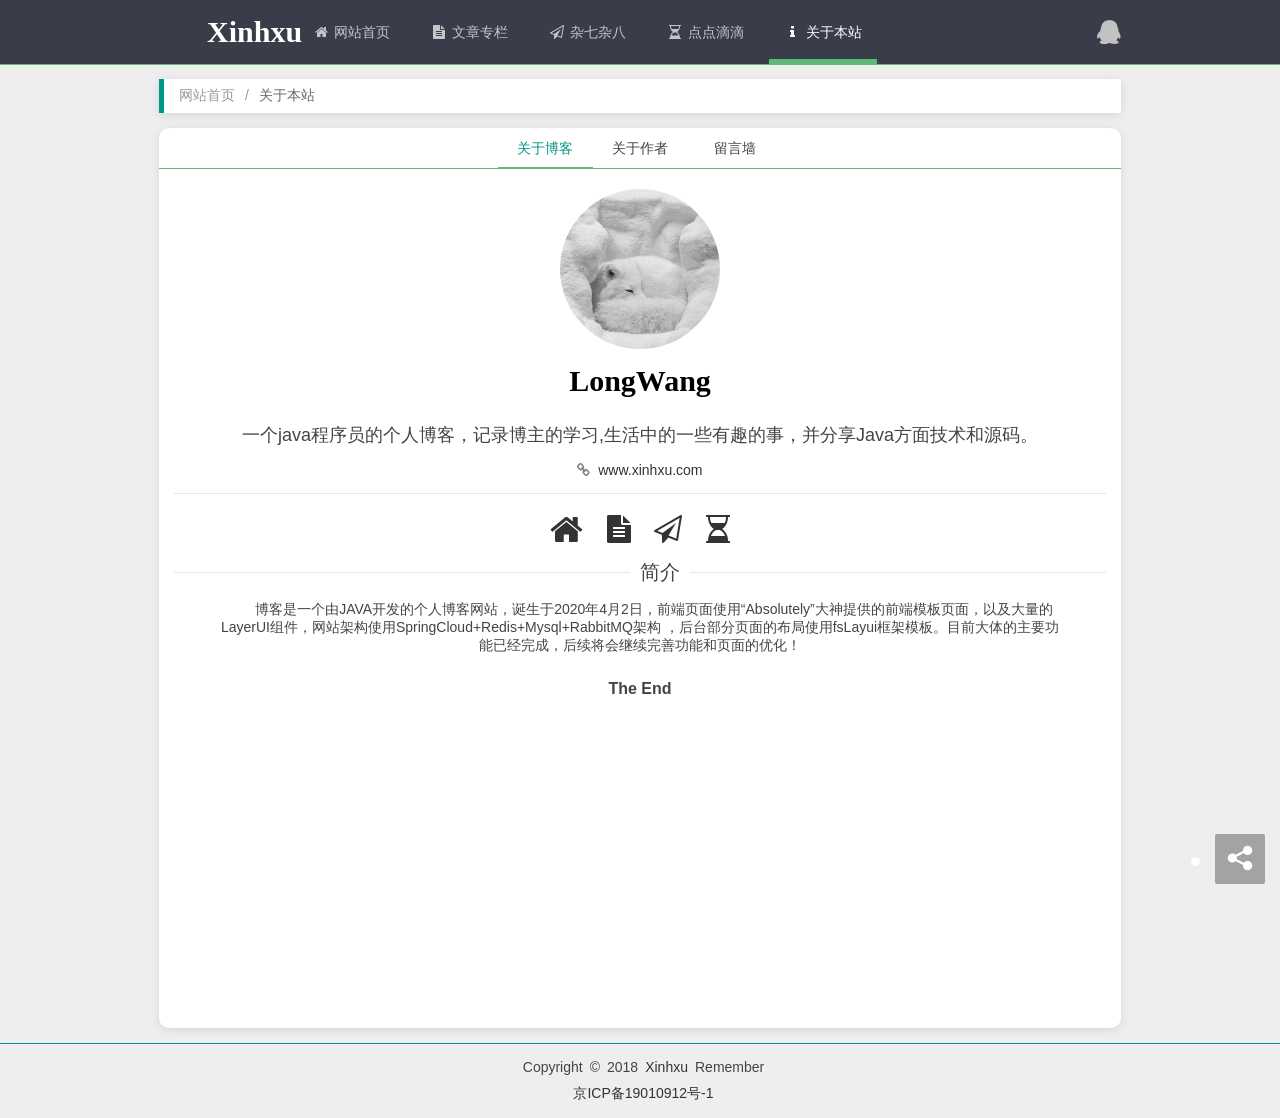
==== commit 6fc6a376: "添加备案号 京ICP备19010912号-1" ====
--- a/about.html
+++ b/about.html
@@ -3,8 +3,10 @@
 <head>
     <meta http-equiv="Content-Type" content="text/html; Charset=utf-8" />
     <meta http-equiv="Content-Language" content="zh-CN" />
+    <!-- 添加百度HTML标签验证 -->
+    <meta name="baidu-site-verification" content="ftEzoNvN1Z" />
     <meta name="viewport" content="width=device-width, initial-scale=1, user-scalable=no" />
-    <title>Long博客-关于本站</title>
+    <title>Remember-关于本站</title>
     <link rel="shortcut icon" href="images/logo.png" type="image/x-icon" />
     <!--Layui-->
     <link href="layui/css/layui.css" rel="stylesheet" />
@@ -219,7 +221,7 @@
     <!-- 底部 -->
     <footer id="f " class="blog-footer ">
         <p><span>Copyright</span><span>©</span><span>2018</span><a href="http://www.xinhxu.com">Xinhxu</a><span>Remember</span></p>
-        <p><a href="http://www.miitbeian.gov.cn " target="_blank ">湘ICP备18010289号</a></p>
+        <p><a href="http://www.miitbeian.gov.cn " target="_blank ">京ICP备19010912号-1</a></p>
     </footer>
     <!--侧边导航-->
     <ul class="layui-nav layui-nav-tree layui-nav-side blog-nav-left layui-hide" lay-filter="nav">
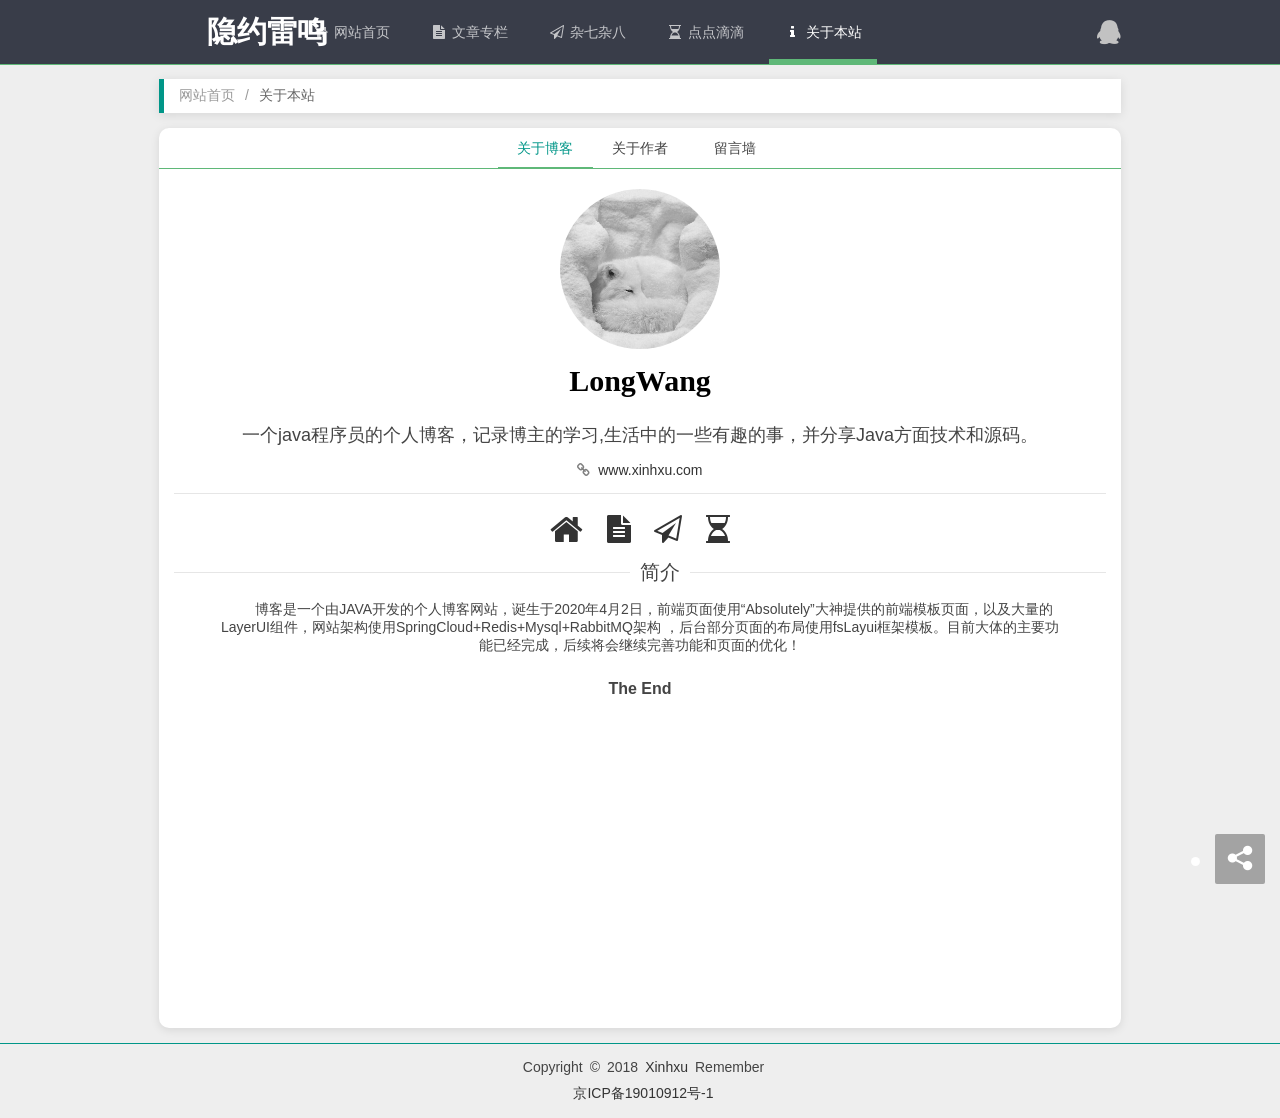
==== commit 868cc940: "添加网站名字" ====
--- a/about.html
+++ b/about.html
@@ -28,7 +28,7 @@
 					<i class="fa fa-qq"></i>
 				</a>
 
-				<a class="blog-logo" href="index.html">Xinhxu</a>
+				<a class="blog-logo" href="index.html">隐约雷鸣</a>
 
 				<ul class="layui-nav" lay-filter="nav">
 					<li class="layui-nav-item">
